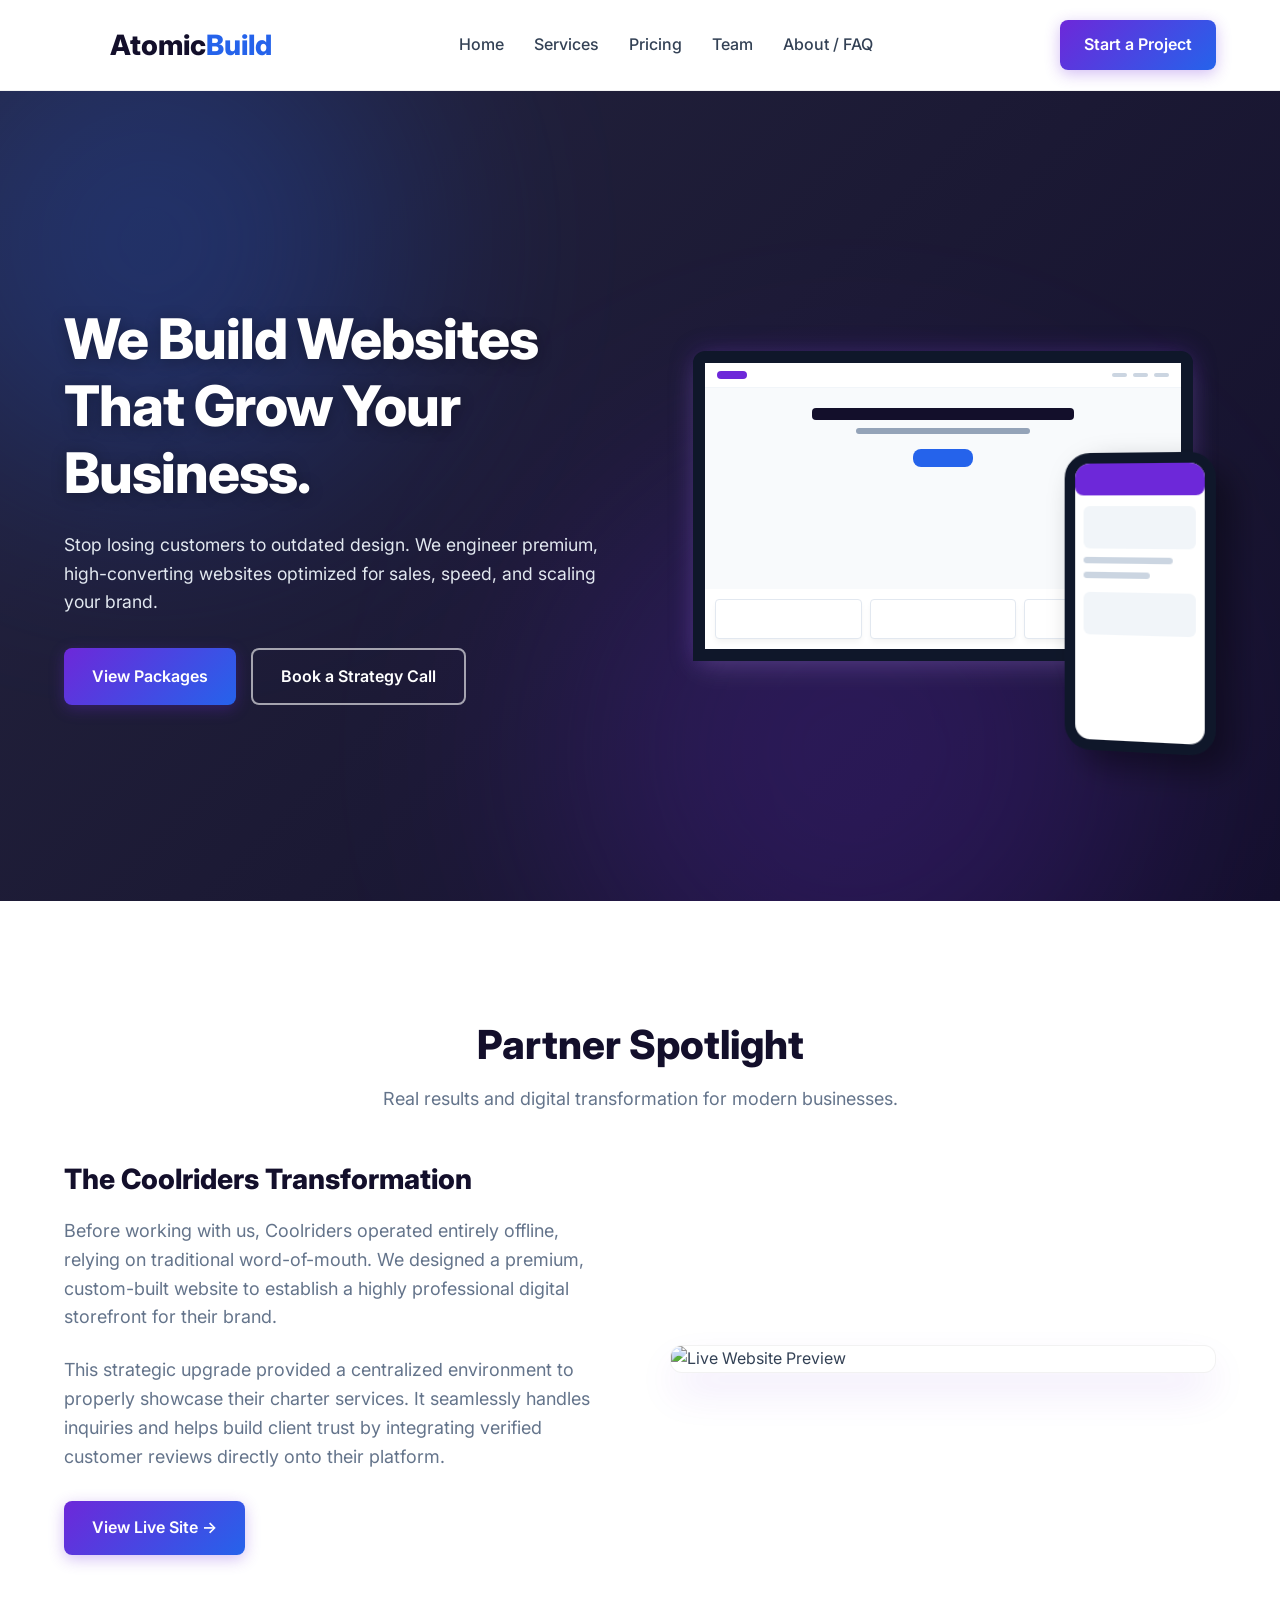
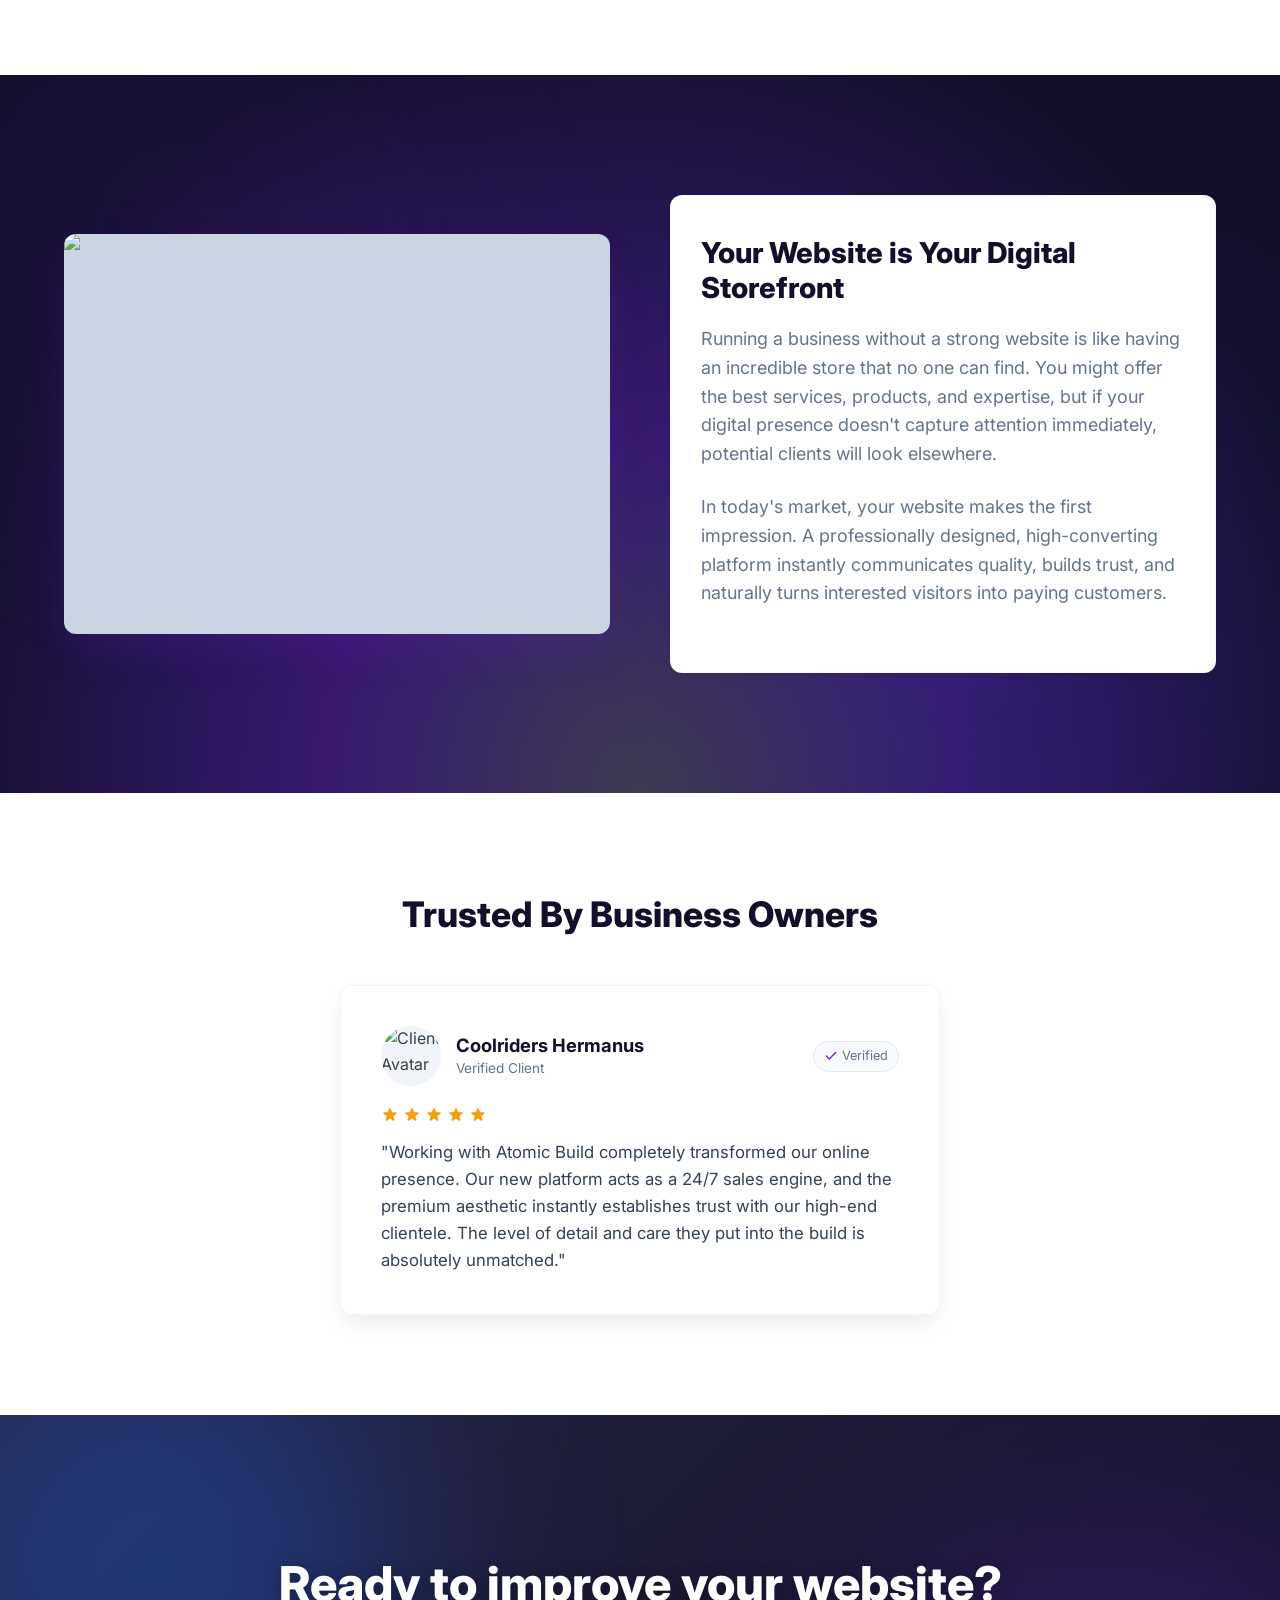
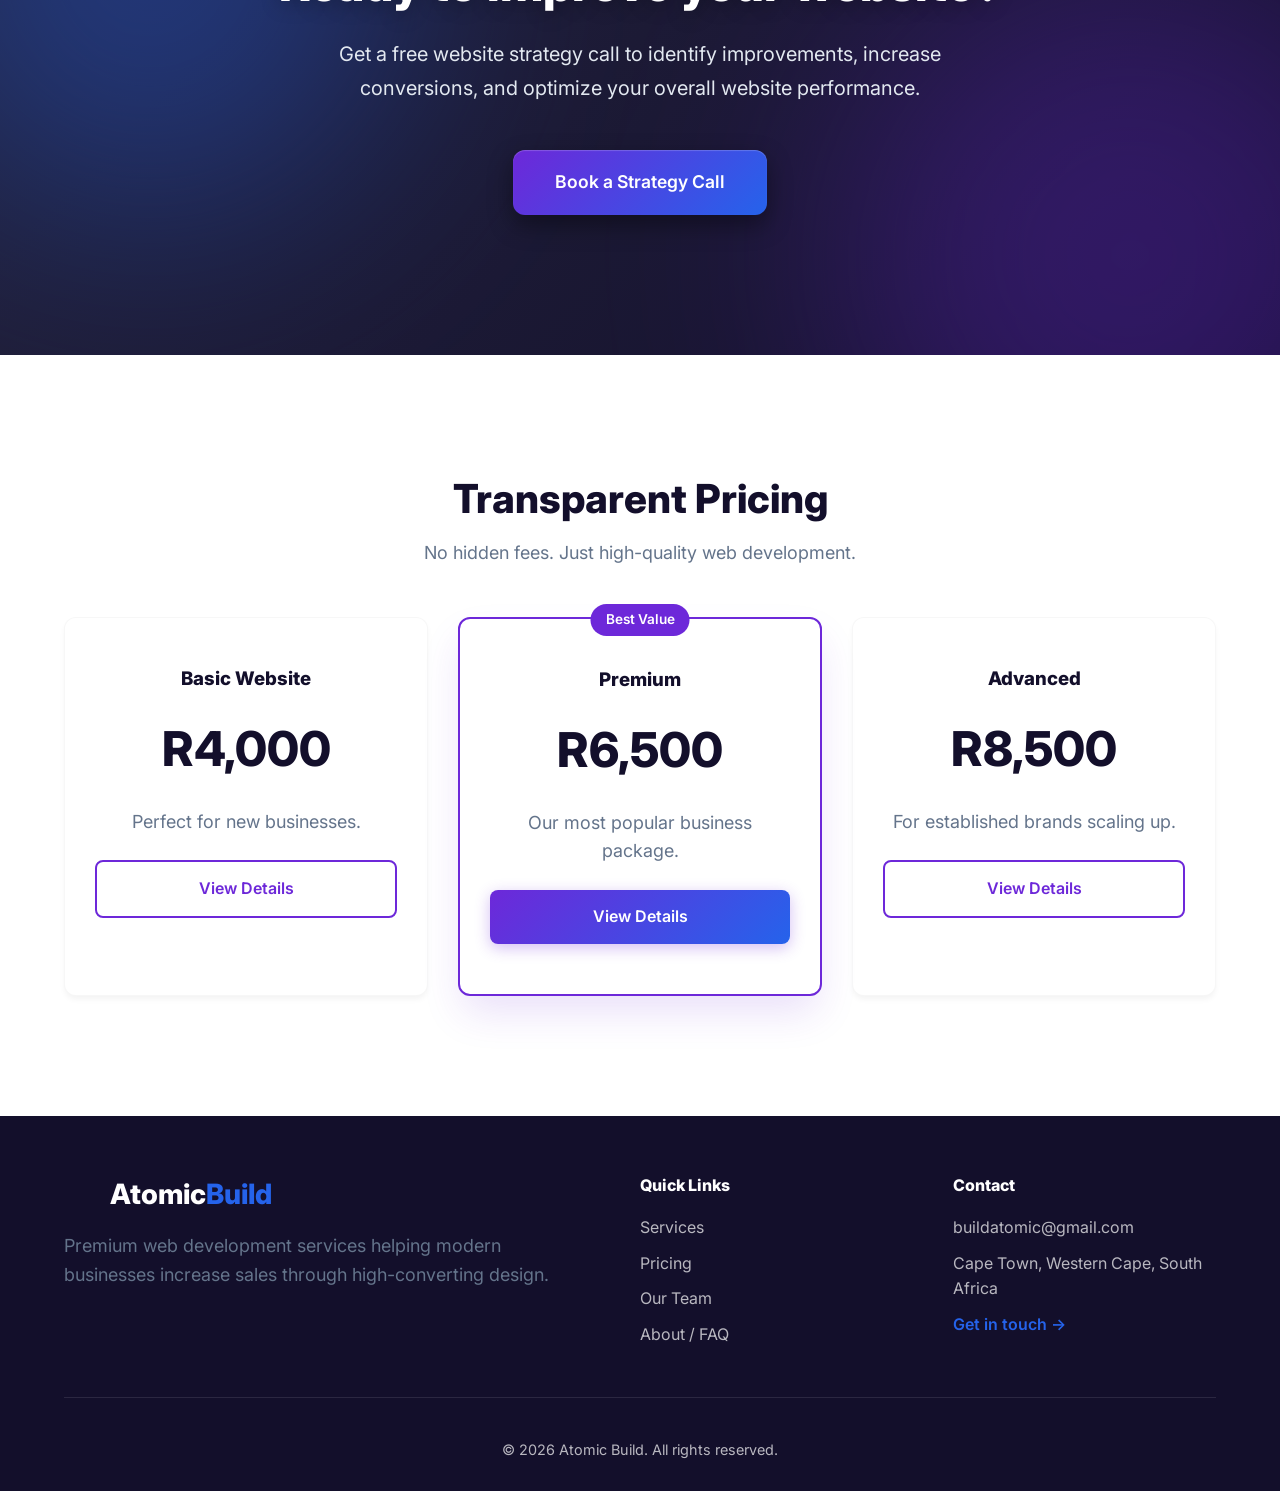
==== index.html @ f1168c77 "Add files via upload" ====
<!DOCTYPE html>
<html lang="en">
<head>
    <meta charset="UTF-8">
    <meta name="viewport" content="width=device-width, initial-scale=1.0">
    <title>Atomic Build | Premium Web Development</title>
    <link rel="stylesheet" href="style.css">
</head>
<body>

    <nav class="navbar">
        <div class="container nav-container">
            <a href="index.html" class="logo">
                <div class="logo-mark"></div>
                <div class="logo-text">Atomic<span>Build</span></div>
            </a>
            <ul class="nav-links">
                <li><a href="index.html">Home</a></li>
                <li><a href="services.html">Services</a></li>
                <li><a href="pricing.html">Pricing</a></li>
                <li><a href="team.html">Team</a></li>
                <li><a href="support.html">About / FAQ</a></li>
            </ul>
            <div class="nav-actions">
                <a href="contact.html" class="btn btn-primary">Start a Project</a>
                <div class="menu-toggle">
                    <span></span>
                    <span></span>
                    <span></span>
                </div>
            </div>
        </div>
    </nav>

    <section class="hero">
        <div class="hero-glow-1"></div>
        <div class="hero-glow-2"></div>
        
        <div class="container hero-grid">
            <div class="hero-content">
                <h1>We Build Websites That Grow Your Business.</h1>
                <p>Stop losing customers to outdated design. We engineer premium, high-converting websites optimized for sales, speed, and scaling your brand.</p>
                <div class="hero-buttons">
                    <a href="pricing.html" class="btn btn-primary btn-shine">View Packages</a>
                    <a href="contact.html" class="btn btn-outline" style="border-color: rgba(255,255,255,0.6); color: #fff;">Book a Strategy Call</a>
                </div>
            </div>
            
            <div class="hero-visual-container">
                <div class="mockup-laptop">
                    <div class="ui-nav">
                        <div class="ui-logo"></div>
                        <div class="ui-links"><span></span><span></span><span></span></div>
                    </div>
                    <div class="ui-hero">
                        <div class="ui-title"></div>
                        <div class="ui-subtitle"></div>
                        <div class="ui-btn"></div>
                    </div>
                    <div class="ui-cards">
                        <div class="ui-card"></div>
                        <div class="ui-card"></div>
                        <div class="ui-card"></div>
                    </div>
                </div>
                <div class="mockup-mobile">
                    <div class="ui-mob-header"></div>
                    <div class="ui-mob-body">
                        <div class="ui-mob-box"></div>
                        <div class="ui-mob-line"></div>
                        <div class="ui-mob-line" style="width: 60%;"></div>
                        <div class="ui-mob-box" style="margin-top: 5px;"></div>
                    </div>
                </div>
            </div>
        </div>
    </section>

    <section class="section partner-spotlight" id="spotlight">
        <div class="container">
            <div class="text-center" style="margin-bottom: 50px;">
                <h2>Partner Spotlight</h2>
                <p>Real results and digital transformation for modern businesses.</p>
            </div>
            
            <div class="spotlight-grid">
                <div class="spotlight-content reveal">
                    <h3>The Coolriders Transformation</h3>
                    <p>Before working with us, Coolriders operated entirely offline, relying on traditional word-of-mouth. We designed a premium, custom-built website to establish a highly professional digital storefront for their brand.</p>
                    <p>This strategic upgrade provided a centralized environment to properly showcase their charter services. It seamlessly handles inquiries and helps build client trust by integrating verified customer reviews directly onto their platform.</p>
                    
                    <div style="margin-top: 30px;">
                        <a href="#" class="btn btn-primary">View Live Site &rarr;</a>
                    </div>
                </div>
                
                <div class="spotlight-visuals reveal">
                    <div class="spotlight-image-container">
                        <img src="images/website-preview.jpg" alt="Live Website Preview">
                    </div>
                </div>
            </div>
        </div>
    </section>

    <section class="section story-section">
        <div class="ambient-motion-bg"></div>
        
        <div class="container story-grid">
            <div class="story-image-container reveal">
                <img src="images/digital-cover-strategy.jpg" alt="Website as a digital cover strategy" style="width: 100%; height: 100%; min-height: 400px; background: #cbd5e1; display: block; object-fit: cover;">
            </div>
            <div class="story-text-card card reveal">
                <h3 style="color: var(--primary); font-size: 1.8rem; margin-bottom: 20px;">Your Website is Your Digital Storefront</h3>
                <p>Running a business without a strong website is like having an incredible store that no one can find. You might offer the best services, products, and expertise, but if your digital presence doesn't capture attention immediately, potential clients will look elsewhere.</p>
                <p>In today's market, your website makes the first impression. A professionally designed, high-converting platform instantly communicates quality, builds trust, and naturally turns interested visitors into paying customers.</p>
            </div>
        </div>
    </section>

    <section class="section trust-section">
        <div class="container">
            <div class="text-center">
                <h2 class="trust-heading">Trusted by Business Owners</h2>
            </div>
            <div class="trust-container reveal">
                <div class="trust-card">
                    <div class="trust-card-header">
                        <img src="images/profile-placeholder.png" alt="Client Avatar" class="trust-avatar">
                        <div class="trust-meta">
                            <div class="trust-name">Coolriders Hermanus</div>
                            <div class="trust-role">Verified Client</div>
                        </div>
                        <div class="trust-indicator">
                            <svg viewBox="0 0 24 24" width="14" height="14" stroke="currentColor" stroke-width="2.5" fill="none" stroke-linecap="round" stroke-linejoin="round"><polyline points="20 6 9 17 4 12"></polyline></svg>
                            <span>Verified</span>
                        </div>
                    </div>
                    <div class="trust-stars">
                        <svg width="18" height="18" fill="#f59e0b" viewBox="0 0 20 20"><path d="M9.049 2.927c.3-.921 1.603-.921 1.902 0l1.07 3.292a1 1 0 00.95.69h3.462c.969 0 1.371 1.24.588 1.81l-2.8 2.034a1 1 0 00-.364 1.118l1.07 3.292c.3.921-.755 1.688-1.54 1.118l-2.8-2.034a1 1 0 00-1.175 0l-2.8 2.034c-.784.57-1.838-.197-1.539-1.118l1.07-3.292a1 1 0 00-.364-1.118L2.98 8.72c-.783-.57-.38-1.81.588-1.81h3.461a1 1 0 00.951-.69l1.07-3.292z"></path></svg>
                        <svg width="18" height="18" fill="#f59e0b" viewBox="0 0 20 20"><path d="M9.049 2.927c.3-.921 1.603-.921 1.902 0l1.07 3.292a1 1 0 00.95.69h3.462c.969 0 1.371 1.24.588 1.81l-2.8 2.034a1 1 0 00-.364 1.118l1.07 3.292c.3.921-.755 1.688-1.54 1.118l-2.8-2.034a1 1 0 00-1.175 0l-2.8 2.034c-.784.57-1.838-.197-1.539-1.118l1.07-3.292a1 1 0 00-.364-1.118L2.98 8.72c-.783-.57-.38-1.81.588-1.81h3.461a1 1 0 00.951-.69l1.07-3.292z"></path></svg>
                        <svg width="18" height="18" fill="#f59e0b" viewBox="0 0 20 20"><path d="M9.049 2.927c.3-.921 1.603-.921 1.902 0l1.07 3.292a1 1 0 00.95.69h3.462c.969 0 1.371 1.24.588 1.81l-2.8 2.034a1 1 0 00-.364 1.118l1.07 3.292c.3.921-.755 1.688-1.54 1.118l-2.8-2.034a1 1 0 00-1.175 0l-2.8 2.034c-.784.57-1.838-.197-1.539-1.118l1.07-3.292a1 1 0 00-.364-1.118L2.98 8.72c-.783-.57-.38-1.81.588-1.81h3.461a1 1 0 00.951-.69l1.07-3.292z"></path></svg>
                        <svg width="18" height="18" fill="#f59e0b" viewBox="0 0 20 20"><path d="M9.049 2.927c.3-.921 1.603-.921 1.902 0l1.07 3.292a1 1 0 00.95.69h3.462c.969 0 1.371 1.24.588 1.81l-2.8 2.034a1 1 0 00-.364 1.118l1.07 3.292c.3.921-.755 1.688-1.54 1.118l-2.8-2.034a1 1 0 00-1.175 0l-2.8 2.034c-.784.57-1.838-.197-1.539-1.118l1.07-3.292a1 1 0 00-.364-1.118L2.98 8.72c-.783-.57-.38-1.81.588-1.81h3.461a1 1 0 00.951-.69l1.07-3.292z"></path></svg>
                        <svg width="18" height="18" fill="#f59e0b" viewBox="0 0 20 20"><path d="M9.049 2.927c.3-.921 1.603-.921 1.902 0l1.07 3.292a1 1 0 00.95.69h3.462c.969 0 1.371 1.24.588 1.81l-2.8 2.034a1 1 0 00-.364 1.118l1.07 3.292c.3.921-.755 1.688-1.54 1.118l-2.8-2.034a1 1 0 00-1.175 0l-2.8 2.034c-.784.57-1.838-.197-1.539-1.118l1.07-3.292a1 1 0 00-.364-1.118L2.98 8.72c-.783-.57-.38-1.81.588-1.81h3.461a1 1 0 00.951-.69l1.07-3.292z"></path></svg>
                    </div>
                    <p class="trust-review">"Working with Atomic Build completely transformed our online presence. Our new platform acts as a 24/7 sales engine, and the premium aesthetic instantly establishes trust with our high-end clientele. The level of detail and care they put into the build is absolutely unmatched."</p>
                </div>
            </div>
        </div>
    </section>

    <section class="section cta-gradient-section">
        <div class="cta-glow-1"></div>
        <div class="cta-glow-2"></div>
        
        <div class="container text-center reveal cta-content-wrapper">
            <h2 class="cta-headline">Ready to improve your website?</h2>
            <p class="cta-description">Get a free website strategy call to identify improvements, increase conversions, and optimize your overall website performance.</p>
            <a href="contact.html" class="btn btn-primary btn-shine cta-btn">Book a Strategy Call</a>
        </div>
    </section>

    <section class="section" style="background: var(--white);">
        <div class="container">
            <div class="text-center">
                <h2>Transparent Pricing</h2>
                <p>No hidden fees. Just high-quality web development.</p>
            </div>
            <div class="grid-3">
                <div class="card pricing-card reveal">
                    <h3>Basic Website</h3>
                    <div class="price">R4,000</div>
                    <p>Perfect for new businesses.</p>
                    <a href="pricing.html" class="btn btn-outline" style="width: 100%;">View Details</a>
                </div>
                <div class="card pricing-card premium reveal">
                    <h3>Premium</h3>
                    <div class="price">R6,500</div>
                    <p>Our most popular business package.</p>
                    <a href="pricing.html" class="btn btn-primary btn-shine" style="width: 100%;">View Details</a>
                </div>
                <div class="card pricing-card reveal">
                    <h3>Advanced</h3>
                    <div class="price">R8,500</div>
                    <p>For established brands scaling up.</p>
                    <a href="pricing.html" class="btn btn-outline" style="width: 100%;">View Details</a>
                </div>
            </div>
        </div>
    </section>

    <footer class="footer">
        <div class="container">
            <div class="footer-grid">
                <div>
                    <a href="index.html" class="footer-logo">
                        <div class="logo-mark"></div>
                        <div class="logo-text">Atomic<span>Build</span></div>
                    </a>
                    <p>Premium web development services helping modern businesses increase sales through high-converting design.</p>
                </div>
                <div>
                    <h4>Quick Links</h4>
                    <ul>
                        <li><a href="services.html">Services</a></li>
                        <li><a href="pricing.html">Pricing</a></li>
                        <li><a href="team.html">Our Team</a></li>
                        <li><a href="support.html">About / FAQ</a></li>
                    </ul>
                </div>
                <div>
                    <h4>Contact</h4>
                    <ul>
                        <li>buildatomic@gmail.com</li>
                        <li>Cape Town, Western Cape, South Africa</li>
                        <li><a href="contact.html" style="color: var(--accent); font-weight: 600;">Get in touch &rarr;</a></li>
                    </ul>
                </div>
            </div>
            <div class="footer-bottom">
                &copy; 2026 Atomic Build. All rights reserved.
            </div>
        </div>
    </footer>

    <script src="script.js"></script>
</body>
</html>
---- style.css ----
/* style.css */
/* --- Global Variables & Reset --- */
@import url('https://fonts.googleapis.com/css2?family=Inter:wght@300;400;500;600;700;800&display=swap');

:root {
    /* Premium Purple, Blue & White Theme */
    --primary: #130f2b; /* Deepened Night Purple for better contrast */
    --secondary: #6d28d9; /* Vibrant Purple */
    --accent: #2563eb; /* Bright Blue */
    --bg-light: #f8fafc;
    --text-main: #334155;
    --text-muted: #64748B;
    --white: #FFFFFF;
    
    --shadow-sm: 0 4px 6px -1px rgba(0, 0, 0, 0.05);
    --shadow-md: 0 10px 25px -5px rgba(0, 0, 0, 0.1);
    --shadow-lg: 0 20px 40px -5px rgba(109, 40, 217, 0.15);
    --shadow-glow: 0 0 20px rgba(37, 99, 235, 0.4);
    
    /* Elegant soft glows */
    --glow-card: 0 10px 30px -5px rgba(255, 255, 255, 0.15), 0 0 25px rgba(109, 40, 217, 0.25);
    --glow-table: 0 0 20px rgba(109, 40, 217, 0.3);
    
    --transition: all 0.3s cubic-bezier(0.25, 0.8, 0.25, 1);
    --radius: 12px;
}

* {
    margin: 0;
    padding: 0;
    box-sizing: border-box;
}

html {
    scroll-behavior: smooth;
}

body {
    font-family: 'Inter', sans-serif;
    color: var(--text-main);
    background-color: var(--bg-light);
    line-height: 1.6;
    overflow-x: hidden;
}

a { text-decoration: none; color: inherit; }
ul { list-style: none; }
img { max-width: 100%; height: auto; display: block; }

/* --- Typography & Elements --- */
h1, h2, h3, h4 { color: var(--primary); font-weight: 800; line-height: 1.2; }
h1 { font-size: 2.2rem; letter-spacing: -1px; margin-bottom: 1rem; }
h2 { font-size: 1.8rem; margin-bottom: 1rem; }
p { font-size: 1rem; color: var(--text-muted); margin-bottom: 1.5rem; }

/* Desktop Typography */
@media (min-width: 768px) {
    h1 { font-size: 3.5rem; margin-bottom: 1.5rem; }
    h2 { font-size: 2.5rem; }
    p { font-size: 1.125rem; }
}

/* --- Buttons & Interactive Elements --- */
.btn {
    display: inline-flex;
    align-items: center;
    justify-content: center;
    gap: 8px;
    padding: 12px 24px;
    border-radius: 8px;
    font-weight: 600;
    cursor: pointer;
    transition: var(--transition);
    border: none;
    font-size: 0.95rem;
    text-align: center;
    position: relative;
    overflow: hidden;
    z-index: 1;
}

@media (min-width: 768px) {
    .btn {
        padding: 14px 28px;
        font-size: 1rem;
    }
}

.btn:active {
    transform: translateY(2px);
    box-shadow: 0 2px 8px rgba(109, 40, 217, 0.2);
}

.btn-primary {
    background: linear-gradient(135deg, var(--secondary), var(--accent));
    color: var(--white);
    box-shadow: 0 4px 15px rgba(109, 40, 217, 0.3);
}

.btn-primary:hover {
    transform: translateY(-3px);
    box-shadow: 0 10px 25px rgba(109, 40, 217, 0.5);
    color: var(--white);
}

.btn-outline {
    background: transparent;
    border: 2px solid var(--secondary);
    color: var(--secondary);
}

.btn-outline:hover {
    background: var(--secondary);
    color: var(--white);
    transform: translateY(-3px);
    box-shadow: 0 8px 20px rgba(109, 40, 217, 0.2);
}

/* Shine Effect Animation */
.btn-shine::after {
    content: '';
    position: absolute;
    top: 0;
    left: -100%;
    width: 50%;
    height: 100%;
    background: linear-gradient(to right, rgba(255,255,255,0) 0%, rgba(255,255,255,0.3) 50%, rgba(255,255,255,0) 100%);
    transform: skewX(-25deg);
    animation: shine 3s infinite cubic-bezier(0.4, 0, 0.2, 1);
    z-index: -1;
}

@keyframes shine {
    0% { left: -100%; }
    15% { left: 200%; }
    100% { left: 200%; }
}

/* --- Layout Containers --- */
.container {
    width: 100%;
    max-width: 1200px;
    margin: 0 auto;
    padding: 0 20px;
}
.section { padding: 80px 0; }
.text-center { text-align: center; }

@media (min-width: 768px) {
    .container { padding: 0 24px; }
    .section { padding: 120px 0; }
}

/* --- Navigation --- */
.navbar {
    background: rgba(255, 255, 255, 0.95);
    backdrop-filter: blur(10px);
    position: sticky;
    top: 0;
    z-index: 100;
    border-bottom: 1px solid rgba(0,0,0,0.05);
    padding: 15px 0;
    transition: var(--transition);
}

@media (min-width: 768px) {
    .navbar { padding: 20px 0; }
}

.nav-container {
    display: flex;
    justify-content: space-between;
    align-items: center;
}

.logo {
    display: flex;
    align-items: center;
    gap: 10px;
    transition: var(--transition);
}

.logo:hover {
    opacity: 0.9;
}

.logo-mark {
    width: 28px;
    height: 28px;
    background: linear-gradient(135deg, var(--secondary), var(--accent));
    border-radius: 6px;
    background-image: url('images/logo-icon.png');
    background-size: cover;
}

.logo-text {
    font-size: 1.25rem;
    font-weight: 800;
    color: var(--primary);
    line-height: 1;
}

.logo-text span { color: var(--accent); }

@media (min-width: 768px) {
    .logo-mark { width: 36px; height: 36px; border-radius: 8px; }
    .logo-text { font-size: 1.75rem; }
}

.nav-links { display: none; }

@media (min-width: 992px) {
    .nav-links {
        display: flex;
        gap: 30px;
        align-items: center;
    }
    .nav-links a { font-weight: 500; transition: var(--transition); position: relative; }
    .nav-links a::after {
        content: '';
        position: absolute;
        bottom: -4px;
        left: 0;
        width: 0;
        height: 2px;
        background: var(--secondary);
        transition: width 0.3s ease;
    }
    .nav-links a:hover { color: var(--secondary); }
    .nav-links a:hover::after { width: 100%; }
}

.nav-links.active {
    display: flex;
    position: absolute;
    top: 100%;
    left: 0;
    width: 100%;
    background: rgba(255, 255, 255, 0.98);
    flex-direction: column;
    padding: 20px 0;
    box-shadow: var(--shadow-sm);
    animation: slideDown 0.3s ease forwards;
}
.nav-links.active li { margin-bottom: 15px; text-align: center; }

@keyframes slideDown {
    from { opacity: 0; transform: translateY(-10px); }
    to { opacity: 1; transform: translateY(0); }
}

.nav-actions {
    display: flex;
    align-items: center;
    gap: 12px;
}

.nav-actions .btn {
    padding: 8px 16px;
    font-size: 0.85rem;
}

@media (min-width: 768px) {
    .nav-actions .btn {
        padding: 12px 24px;
        font-size: 1rem;
    }
}

.menu-toggle {
    display: flex;
    flex-direction: column;
    cursor: pointer;
    gap: 5px;
    z-index: 101;
}

@media (min-width: 992px) {
    .menu-toggle { display: none; }
}

.menu-toggle span {
    width: 25px;
    height: 3px;
    background: var(--primary);
    border-radius: 2px;
    transition: var(--transition);
}

.menu-toggle.active span:nth-child(1) { transform: rotate(45deg) translate(5px, 6px); }
.menu-toggle.active span:nth-child(2) { opacity: 0; }
.menu-toggle.active span:nth-child(3) { transform: rotate(-45deg) translate(5px, -6px); }

/* --- Hero Section with Premium Glow --- */
.hero {
    position: relative; 
    padding: 80px 0 100px;
    background: linear-gradient(-45deg, #0f0c29, #302b63, #130f2b, #24243e);
    background-size: 300% 300%;
    animation: premiumGradient 12s ease infinite;
    min-height: auto; 
    display: flex; 
    align-items: center;
    overflow: hidden;
}

.hero > .container { position: relative; z-index: 2; width: 100%; }

.hero-glow-1, .hero-glow-2 {
    position: absolute;
    border-radius: 50%;
    filter: blur(80px);
    opacity: 0.45;
    z-index: 0;
    pointer-events: none;
    animation: floatOrb 8s infinite alternate ease-in-out;
}

.hero-glow-1 {
    width: 300px; height: 300px;
    background: rgba(37, 99, 235, 0.6);
    top: -50px; left: -50px;
}

.hero-glow-2 {
    width: 400px; height: 400px;
    background: rgba(109, 40, 217, 0.5);
    bottom: -100px; right: 20%;
    animation-delay: -4s;
}

@media (min-width: 768px) {
    .hero-glow-1 { width: 500px; height: 500px; filter: blur(120px); top: -100px; left: -100px; }
    .hero-glow-2 { width: 600px; height: 600px; filter: blur(120px); bottom: -150px; right: 10%; }
}

.hero-grid {
    display: grid;
    grid-template-columns: 1fr;
    gap: 50px;
    align-items: center;
}

@media (min-width: 992px) {
    .hero { min-height: 90vh; padding: 140px 0 120px; }
    .hero-grid { grid-template-columns: 1fr 1fr; gap: 60px; }
}

.hero-content h1 { color: var(--white); text-shadow: 0 2px 15px rgba(0, 0, 0, 0.3); }
.hero-content p { color: #e2e8f0; font-size: 1.1rem; }

.hero-buttons { display: flex; gap: 15px; margin-top: 2rem; flex-wrap: wrap; }

/* --- 3D Device Mockups (Realistic UI) --- */
.hero-visual-section {
    padding: 40px 0;
    overflow: hidden;
}

.hero-visual-container {
    perspective: 1200px;
    position: relative;
    height: 350px;
    display: flex;
    justify-content: center;
    align-items: center;
}

@media (min-width: 768px) {
    .hero-visual-container { height: 500px; }
}

.mockup-laptop {
    width: 320px; height: 200px;
    background: var(--white);
    border: 8px solid #0f172a;
    border-radius: 8px 8px 0 0;
    position: relative;
    box-shadow: var(--glow-card);
    transform-style: preserve-3d;
    transition: transform 0.1s ease-out;
    overflow: hidden;
    display: flex; flex-direction: column;
}

.mockup-laptop::after {
    content: ''; position: absolute;
    bottom: -16px; left: -15px; right: -15px; height: 12px;
    background: #020617; border-radius: 0 0 12px 12px;
}

@media (min-width: 768px) {
    .mockup-laptop { width: 500px; height: 310px; border-width: 12px; border-radius: 12px 12px 0 0; }
    .mockup-laptop::after { bottom: -24px; left: -20px; right: -20px; height: 16px; border-radius: 0 0 16px 16px; }
}

.ui-nav { padding: 8px 12px; border-bottom: 1px solid #f1f5f9; display: flex; justify-content: space-between; align-items: center; }
.ui-nav .ui-logo { width: 30px; height: 8px; background: var(--secondary); border-radius: 4px; }
.ui-nav .ui-links { display: flex; gap: 6px; }
.ui-nav .ui-links span { width: 15px; height: 4px; background: #cbd5e1; border-radius: 2px; }
.ui-hero { padding: 20px; text-align: center; background: #f8fafc; flex-grow: 1; }
.ui-hero .ui-title { width: 60%; height: 12px; background: var(--primary); margin: 0 auto 8px; border-radius: 4px; }
.ui-hero .ui-subtitle { width: 40%; height: 6px; background: #94a3b8; margin: 0 auto 15px; border-radius: 4px; }
.ui-hero .ui-btn { width: 60px; height: 18px; background: var(--accent); margin: 0 auto; border-radius: 8px; }
.ui-cards { display: flex; gap: 8px; padding: 10px; }
.ui-cards .ui-card { flex: 1; height: 40px; background: var(--white); border: 1px solid #e2e8f0; border-radius: 4px; box-shadow: var(--shadow-sm); }

.mockup-mobile {
    width: 100px; height: 200px;
    background: var(--white);
    border: 6px solid #0f172a;
    border-radius: 16px;
    position: absolute;
    bottom: -10px; right: 10%;
    box-shadow: 15px 15px 30px rgba(0,0,0,0.4);
    transform: translateZ(50px) rotateY(-15deg);
    transition: transform 0.1s ease-out;
    overflow: hidden;
}

@media (min-width: 768px) {
    .mockup-mobile { width: 140px; height: 280px; border-width: 10px; border-radius: 24px; bottom: 20px; right: 20px; transform: translateZ(80px) rotateY(-15deg); }
}

.ui-mob-header { height: 30px; background: var(--secondary); border-radius: 0 0 8px 8px; margin-bottom: 10px; }
.ui-mob-body { padding: 0 8px; display: flex; flex-direction: column; gap: 8px; }
.ui-mob-box { width: 100%; height: 40px; background: #f1f5f9; border-radius: 6px; }
.ui-mob-line { width: 80%; height: 6px; background: #cbd5e1; border-radius: 3px; }

/* --- Partner Spotlight Section --- */
.partner-spotlight {
    background: var(--white);
}

.spotlight-grid {
    display: grid;
    grid-template-columns: 1fr;
    gap: 40px;
    align-items: center;
}

@media (min-width: 992px) {
    .spotlight-grid {
        grid-template-columns: 1fr 1fr;
        gap: 60px;
    }
}

.spotlight-content h3 {
    font-size: 1.75rem;
    margin-bottom: 20px;
}

.spotlight-visuals {
    display: flex;
    flex-direction: column;
    gap: 30px;
    width: 100%;
}

.spotlight-image-container {
    background: var(--white);
    border-radius: var(--radius);
    box-shadow: var(--shadow-lg);
    border: 1px solid rgba(0,0,0,0.05);
    overflow: hidden;
    transition: var(--transition);
    position: relative;
}

.spotlight-image-container:hover {
    box-shadow: var(--glow-card);
    transform: translateY(-5px);
}

.spotlight-image-container img {
    width: 100%;
    height: auto;
    display: block;
}

/* --- DIGITAL STOREFRONT ENHANCEMENTS --- */
.story-section {
    position: relative;
    overflow: hidden;
    background-color: var(--primary);
    background-image: radial-gradient(ellipse at bottom center, rgba(255, 255, 255, 0.18) 0%, rgba(109, 40, 217, 0.4) 35%, var(--primary) 80%);
}

.ambient-motion-bg {
    position: absolute;
    top: 0; left: 0; right: 0; bottom: 0;
    z-index: 0;
    pointer-events: none;
    overflow: hidden;
}

.ambient-motion-bg::before,
.ambient-motion-bg::after {
    content: '';
    position: absolute;
    border-radius: 50%;
    filter: blur(80px);
    opacity: 0.35;
    animation: floatAmbient 6s infinite alternate ease-in-out;
}

.ambient-motion-bg::before {
    width: 300px; height: 300px;
    background: rgba(109, 40, 217, 0.25);
    top: -50px; left: -50px;
}

.ambient-motion-bg::after {
    width: 400px; height: 400px;
    background: rgba(37, 99, 235, 0.15);
    bottom: -100px; right: -50px;
    animation-delay: -3s;
    animation-duration: 8s;
}

@keyframes floatAmbient {
    0% { transform: translate(0, 0) scale(1); }
    100% { transform: translate(40px, 40px) scale(1.1); }
}

@media (min-width: 768px) {
    .ambient-motion-bg::before { width: 500px; height: 500px; filter: blur(100px); }
    .ambient-motion-bg::after { width: 600px; height: 600px; filter: blur(100px); }
}

.story-grid {
    position: relative;
    z-index: 1;
    display: grid;
    grid-template-columns: 1fr;
    gap: 40px;
    align-items: center;
}

@media (min-width: 992px) {
    .story-grid {
        grid-template-columns: 1fr 1fr;
        gap: 60px;
    }
}

.story-image-container {
    position: relative;
    border-radius: var(--radius);
    overflow: hidden;
    box-shadow: var(--shadow-lg);
    font-size: 0;
    transition: var(--transition);
}

.story-image-container:hover {
    box-shadow: var(--glow-card);
}

.story-text-card {
    padding: 40px;
}

@media (min-width: 768px) {
    .story-text-card { padding: 50px; }
}

/* --- TRUSTED BY BUSINESS OWNERS SECTION --- */
.trust-section {
    background: var(--white);
    padding: 80px 0;
}

.trust-heading {
    font-size: 1.8rem;
    margin-bottom: 40px;
    color: var(--primary);
    text-transform: capitalize;
}

.trust-container {
    max-width: 600px;
    margin: 0 auto;
}

@keyframes premiumGlowShake {
    0%, 100% {
        box-shadow: 0 5px 25px rgba(109, 40, 217, 0.25), 0 0 15px rgba(37, 99, 235, 0.15), var(--shadow-md);
        border-color: rgba(109, 40, 217, 0.15);
        transform: translateX(0);
    }
    45% {
        box-shadow: 0 15px 40px rgba(109, 40, 217, 0.4), 0 0 35px rgba(37, 99, 235, 0.3), var(--shadow-lg);
        border-color: rgba(109, 40, 217, 0.4);
        transform: translateX(0);
    }
    85% { transform: translateX(0); }
    87% { transform: translateX(3px) rotate(0.5deg); }
    89% { transform: translateX(-3px) rotate(-0.5deg); }
    91% { transform: translateX(2px) rotate(0.5deg); }
    93% { transform: translateX(0) rotate(0); }
}

.trust-card {
    background: var(--white);
    border-radius: var(--radius);
    padding: 30px;
    box-shadow: var(--shadow-md);
    border: 1px solid rgba(0,0,0,0.04);
    transition: var(--transition);
    position: relative;
    overflow: hidden;
    animation: premiumGlowShake 3s infinite ease-in-out;
}

.trust-card::before {
    content: '';
    position: absolute;
    top: 0; left: 0; 
    width: 4px; height: 100%;
    background: linear-gradient(to bottom, var(--secondary), var(--accent));
    opacity: 0;
    transition: var(--transition);
}

.trust-card:hover {
    transform: translateY(-5px);
    box-shadow: var(--glow-card);
    border-color: rgba(109, 40, 217, 0.15);
    animation: none; 
}

.trust-card:hover::before {
    opacity: 1;
}

.trust-card-header {
    display: flex;
    align-items: center;
    gap: 15px;
    margin-bottom: 20px;
}

.trust-avatar {
    width: 50px;
    height: 50px;
    border-radius: 50%;
    object-fit: cover;
    background: #f1f5f9;
}

.trust-meta {
    flex-grow: 1;
}

.trust-name {
    font-weight: 700;
    color: var(--primary);
    font-size: 1.05rem;
    line-height: 1.2;
}

.trust-role {
    font-size: 0.85rem;
    color: var(--text-muted);
    margin-top: 2px;
}

.trust-indicator {
    display: flex;
    align-items: center;
    gap: 4px;
    font-size: 0.8rem;
    color: var(--text-muted);
    background: var(--bg-light);
    padding: 4px 10px;
    border-radius: 20px;
    border: 1px solid #e2e8f0;
    margin-left: auto; 
}

.trust-indicator svg {
    color: var(--secondary);
}

.trust-stars {
    display: flex;
    gap: 4px;
    margin-bottom: 15px;
}

.trust-review {
    font-size: 1rem;
    color: var(--text-main);
    line-height: 1.6;
    margin-bottom: 0;
}

@media (min-width: 768px) {
    .trust-section { padding: 100px 0; }
    .trust-heading { font-size: 2.2rem; margin-bottom: 50px; }
    .trust-card { padding: 40px; }
    .trust-avatar { width: 60px; height: 60px; }
    .trust-name { font-size: 1.15rem; }
    .trust-review { font-size: 1.05rem; }
}

/* --- PREMIUM ANIMATED GRADIENT CTA SECTION --- */
.cta-gradient-section {
    position: relative;
    padding: 100px 0;
    background: linear-gradient(-45deg, #0f0c29, #302b63, #130f2b, #24243e);
    background-size: 300% 300%;
    animation: premiumGradient 12s ease infinite;
    overflow: hidden;
    color: var(--white);
}

@keyframes premiumGradient {
    0% { background-position: 0% 50%; }
    50% { background-position: 100% 50%; }
    100% { background-position: 0% 50%; }
}

.cta-glow-1, .cta-glow-2 {
    position: absolute;
    border-radius: 50%;
    filter: blur(80px);
    opacity: 0.45;
    z-index: 0;
    pointer-events: none;
    animation: floatOrb 8s infinite alternate ease-in-out;
}

.cta-glow-1 {
    width: 300px; height: 300px;
    background: rgba(37, 99, 235, 0.8);
    top: -80px; left: -80px;
}

.cta-glow-2 {
    width: 400px; height: 400px;
    background: rgba(109, 40, 217, 0.7);
    bottom: -150px; right: -100px;
    animation-delay: -4s;
}

@keyframes floatOrb {
    0% { transform: translate(0, 0) scale(1); }
    100% { transform: translate(50px, 50px) scale(1.1); }
}

.cta-content-wrapper {
    position: relative;
    z-index: 1;
    max-width: 800px;
    margin: 0 auto;
}

.cta-headline {
    color: var(--white);
    font-size: 2.2rem;
    margin-bottom: 20px;
    text-shadow: 0 4px 20px rgba(0,0,0,0.3);
}

.cta-description {
    color: #e2e8f0;
    font-size: 1.1rem;
    margin-bottom: 40px;
    max-width: 650px;
    margin-left: auto;
    margin-right: auto;
    line-height: 1.7;
}

.cta-btn {
    font-size: 1.05rem;
    padding: 16px 36px;
    border-radius: 12px;
    box-shadow: 0 10px 25px rgba(0, 0, 0, 0.4), inset 0 1px 1px rgba(255,255,255,0.2);
}

.cta-btn:hover {
    box-shadow: 0 15px 35px rgba(0, 0, 0, 0.5), inset 0 1px 1px rgba(255,255,255,0.3);
}

@media (min-width: 768px) {
    .cta-gradient-section { padding: 140px 0; }
    .cta-headline { font-size: 3rem; margin-bottom: 25px; }
    .cta-description { font-size: 1.25rem; margin-bottom: 45px; }
    .cta-glow-1 { width: 500px; height: 500px; filter: blur(120px); top: -100px; left: -100px; }
    .cta-glow-2 { width: 600px; height: 600px; filter: blur(120px); bottom: -200px; right: -150px; }
    .cta-btn { font-size: 1.1rem; padding: 18px 42px; }
}

.cta-box {
    background: linear-gradient(135deg, var(--white), #f1f5f9);
    padding: 60px 40px;
    border-radius: var(--radius);
    box-shadow: var(--shadow-lg);
    border: 1px solid rgba(109, 40, 217, 0.1);
    position: relative;
    overflow: hidden;
    transition: var(--transition);
}
.cta-box::before { content: ''; position: absolute; top: -50%; left: -50%; width: 200%; height: 200%; background: radial-gradient(circle, rgba(109,40,217,0.05) 0%, transparent 60%); z-index: 0; }
.cta-box:hover { box-shadow: var(--glow-card); }
.cta-box > * { position: relative; z-index: 1; }
.cta-box h2 { font-size: 2.2rem; margin-bottom: 15px; }
.cta-box p { max-width: 600px; margin: 0 auto 30px; font-size: 1.1rem; color: var(--text-main); }


/* --- Grid & Cards --- */
.grid-2 {
    display: grid;
    grid-template-columns: 1fr;
    gap: 30px;
}

@media (min-width: 768px) {
    .grid-2 { 
        grid-template-columns: repeat(2, 1fr); 
        max-width: 800px; 
        margin-left: auto; 
        margin-right: auto; 
    }
}

.grid-3 {
    display: grid;
    grid-template-columns: 1fr;
    gap: 30px;
    margin-top: 40px;
}

@media (min-width: 768px) {
    .grid-3 { grid-template-columns: repeat(auto-fit, minmax(300px, 1fr)); margin-top: 50px; }
}

.card {
    background: var(--white);
    padding: 30px 20px;
    border-radius: var(--radius);
    box-shadow: var(--shadow-sm);
    transition: var(--transition);
    border: 1px solid rgba(0,0,0,0.03);
    position: relative;
}

@media (min-width: 768px) {
    .card { padding: 40px 30px; }
}

.card:hover {
    transform: translateY(-8px);
    box-shadow: var(--glow-card);
    border-color: rgba(109, 40, 217, 0.2);
}

/* Service Box Icons updated to pop elegantly */
.card-icon {
    width: 55px; height: 55px;
    background: linear-gradient(135deg, rgba(109, 40, 217, 0.15), rgba(37, 99, 235, 0.08));
    color: var(--secondary);
    border-radius: 14px;
    display: flex; align-items: center; justify-content: center;
    font-size: 1.5rem;
    margin-bottom: 20px;
    transition: var(--transition);
    box-shadow: inset 0 0 0 1px rgba(109, 40, 217, 0.08), 0 4px 10px rgba(109, 40, 217, 0.05);
}

.card:hover .card-icon {
    background: var(--secondary);
    color: var(--white);
    transform: scale(1.1);
    box-shadow: 0 8px 20px rgba(109, 40, 217, 0.4);
}

@media (min-width: 768px) {
    .card-icon { width: 65px; height: 65px; }
}

/* Service Image Box - Enhanced Glow */
.service-image-box {
    border-radius: var(--radius);
    overflow: hidden;
    margin-bottom: 40px;
    box-shadow: 0 0 40px rgba(109, 40, 217, 0.4), var(--shadow-md);
    transition: var(--transition);
    position: relative;
}

.service-image-box:hover {
    box-shadow: 0 0 50px rgba(109, 40, 217, 0.55), var(--shadow-lg);
}

/* Pulse Glow for Team Cards */
@keyframes purplePulse {
    0% { box-shadow: 0 0 15px rgba(109, 40, 217, 0.2); border-color: rgba(109, 40, 217, 0.1); }
    50% { box-shadow: 0 0 35px rgba(109, 40, 217, 0.6); border-color: rgba(109, 40, 217, 0.3); }
    100% { box-shadow: 0 0 15px rgba(109, 40, 217, 0.2); border-color: rgba(109, 40, 217, 0.1); }
}

.team-card {
    animation: purplePulse 4s infinite alternate ease-in-out;
    border: 1px solid rgba(109, 40, 217, 0.1);
}

.team-card:hover {
    animation: none; /* Stops pulse on hover so standard card hover applies */
}


/* --- About / FAQ Specific Elements --- */
.about-logo-wrapper { 
    display: flex; 
    justify-content: center; 
    margin: 40px 0; 
}
.about-logo-container {
    width: 150px; 
    height: 150px;
    border-radius: 24px;
    background: var(--white);
    box-shadow: var(--glow-card);
    display: flex; 
    align-items: center; 
    justify-content: center;
    padding: 20px;
    border: 1px solid rgba(109, 40, 217, 0.15);
    overflow: hidden;
}
.about-logo-container img { 
    max-width: 100%; 
    height: auto; 
    display: block; 
}

.faq-section-wrapper {
    background: linear-gradient(to bottom, #f8fafc, #ffffff);
    padding: 60px 20px;
    border-radius: 24px;
    border: 1px solid rgba(0,0,0,0.03);
    box-shadow: var(--shadow-sm);
    margin-top: 40px;
}

@media (min-width: 768px) {
    .faq-section-wrapper { padding: 60px 40px; }
}


/* --- Pricing Specifics & Glowing Table --- */
.pricing-card {
    text-align: center;
    padding: 40px 20px;
    overflow: visible; 
    transition: transform 0.4s cubic-bezier(0.25, 0.8, 0.25, 1), box-shadow 0.4s ease, border-color 0.4s ease;
}

@media (min-width: 768px) {
    .pricing-card { padding: 50px 30px; }
}

.pricing-card:hover {
    transform: translateY(-12px) scale(1.02);
    box-shadow: var(--glow-card);
    border-color: rgba(109, 40, 217, 0.4);
}

.pricing-card.premium {
    border: 2px solid var(--secondary);
    box-shadow: var(--shadow-lg);
    position: relative;
    z-index: 2;
}

@media (min-width: 992px) {
    .pricing-card.premium { transform: scale(1.05); }
    .pricing-card.premium:hover { transform: scale(1.08) translateY(-8px); box-shadow: var(--glow-card); }
}

.pricing-card.premium::before {
    content: 'Best Value';
    position: absolute;
    top: -15px; left: 50%;
    transform: translateX(-50%);
    background: var(--secondary);
    color: var(--white);
    padding: 5px 15px;
    border-radius: 20px;
    font-size: 0.85rem;
    font-weight: 600;
}
.price { font-size: 2.5rem; font-weight: 800; color: var(--primary); margin: 15px 0; }
.price span { font-size: 1rem; color: var(--text-muted); font-weight: 400; }

@media (min-width: 768px) {
    .price { font-size: 3rem; margin: 20px 0; }
}

.feature-list { text-align: left; margin: 20px 0 30px; }
.feature-list li {
    padding: 10px 0; border-bottom: 1px solid #f1f5f9;
    display: flex; align-items: center; gap: 10px;
    font-size: 0.95rem;
}
.feature-list li::before { content: '✓'; color: var(--accent); font-weight: bold; }

/* Pricing Table Glow & Animation */
.comparison-wrapper { margin-top: 80px; }
.table-responsive { 
    overflow-x: auto; 
    -webkit-overflow-scrolling: touch; 
    border-radius: var(--radius); 
    background: var(--white); 
    border: 2px solid rgba(109, 40, 217, 0.3);
    box-shadow: 0 0 15px rgba(109, 40, 217, 0.1);
    animation: tablePulseGlow 4s infinite alternate ease-in-out;
}

@keyframes tablePulseGlow {
    0% {
        box-shadow: 0 0 10px rgba(109, 40, 217, 0.15);
        border-color: rgba(109, 40, 217, 0.3);
    }
    100% {
        box-shadow: 0 0 30px rgba(109, 40, 217, 0.4);
        border-color: rgba(109, 40, 217, 0.7);
    }
}

.compare-table { 
    width: 100%; 
    border-collapse: collapse; 
    min-width: 800px; 
}

.compare-table th, .compare-table td { 
    padding: 18px 20px; 
    text-align: left; 
    border: 2px solid #e2e8f0; 
}

.compare-table th { 
    background: #f8fafc; 
    color: var(--primary); 
    font-weight: 700; 
    font-size: 1.1rem; 
    border-top: none;
}
.compare-table th:first-child, .compare-table td:first-child { border-left: none; }
.compare-table th:last-child, .compare-table td:last-child { border-right: none; }
.compare-table tr:last-child td { border-bottom: none; }

.compare-table th.highlight { 
    background: rgba(109, 40, 217, 0.08); 
    color: var(--secondary); 
}
.compare-table td { 
    color: var(--text-main); 
    font-size: 0.95rem; 
}
.compare-table tbody tr:hover { background: #f8fafc; }
.compare-table td:nth-child(n+2), .compare-table th:nth-child(n+2) { text-align: center; } 

/* Maintenance Card */
.maintenance-card {
    background: linear-gradient(135deg, var(--primary), #2a1b54);
    color: var(--white);
    padding: 30px;
    border-radius: var(--radius);
    display: flex;
    flex-direction: column;
    gap: 20px;
    align-items: center;
    text-align: center;
    margin-top: 50px;
    box-shadow: var(--shadow-lg);
    border: 1px solid rgba(255,255,255,0.1);
    transition: var(--transition);
}

.maintenance-card:hover {
    transform: translateY(-5px);
    box-shadow: var(--glow-card);
}

.maintenance-card h3 { color: var(--white); }
.maintenance-card p { color: #cbd5e1; margin-bottom: 0; }
.maintenance-card .price { color: var(--white); margin: 0; }

@media (min-width: 768px) {
    .maintenance-card {
        flex-direction: row;
        justify-content: space-between;
        text-align: left;
        padding: 40px 50px;
    }
    .maintenance-card > div:first-child { flex: 1; padding-right: 40px; }
    .maintenance-card .price-wrap { display: flex; flex-direction: column; align-items: flex-end; }
}

/* --- FAQ Accordion --- */
.faq-container { max-width: 800px; margin: 0 auto; }
.faq-item {
    background: var(--white);
    border: 1px solid #e2e8f0;
    border-radius: 8px;
    margin-bottom: 15px;
    box-shadow: var(--shadow-sm);
    overflow: hidden;
    transition: var(--transition);
}
.faq-item:hover {
    border-color: rgba(109, 40, 217, 0.2);
    box-shadow: var(--shadow-md);
}
.faq-question {
    padding: 20px;
    cursor: pointer;
    display: flex;
    justify-content: space-between;
    align-items: center;
    font-weight: 600;
    color: var(--primary);
    font-size: 1.05rem;
    user-select: none;
}
.faq-question svg {
    width: 20px;
    height: 20px;
    transition: transform 0.3s ease;
    color: var(--secondary);
}
.faq-answer {
    padding: 0 20px;
    max-height: 0;
    overflow: hidden;
    transition: max-height 0.3s ease, padding 0.3s ease;
    color: var(--text-muted);
    line-height: 1.6;
}
.faq-item.active .faq-answer {
    padding: 0 20px 20px;
    max-height: 500px;
}
.faq-item.active .faq-question svg {
    transform: rotate(180deg);
}


/* --- Contact & Forms --- */
.contact-grid { display: grid; grid-template-columns: 1fr; gap: 40px; }

@media (min-width: 992px) {
    .contact-grid { grid-template-columns: 1fr 1fr; gap: 60px; }
}

.form-wrapper {
    box-shadow: var(--shadow-md);
    border: 1px solid rgba(109, 40, 217, 0.1);
    transition: var(--transition);
}

.form-wrapper:hover {
    box-shadow: var(--glow-card);
    border-color: rgba(109, 40, 217, 0.25);
}

.form-group { margin-bottom: 20px; text-align: left; }
.form-group label { display: block; font-weight: 600; margin-bottom: 8px; color: var(--primary); font-size: 0.95rem; }
.form-group input, .form-group textarea, .form-group select {
    width: 100%; padding: 14px 15px;
    border: 1px solid #cbd5e1; border-radius: 8px;
    font-family: inherit; font-size: 1rem;
    transition: var(--transition);
    background: #f8fafc;
}
.form-group input:focus, .form-group textarea:focus, .form-group select:focus {
    outline: none; 
    border-color: var(--secondary); 
    background: var(--white); 
    box-shadow: 0 0 0 4px rgba(109, 40, 217, 0.15);
}

/* --- Footer --- */
.footer {
    background: var(--primary);
    color: rgba(255,255,255,0.7);
    padding: 60px 0 30px;
}
.footer-grid {
    display: grid; grid-template-columns: 1fr; gap: 40px;
    margin-bottom: 40px; border-bottom: 1px solid rgba(255,255,255,0.1); padding-bottom: 40px;
}

@media (min-width: 768px) {
    .footer-grid { grid-template-columns: 2fr 1fr 1fr; gap: 50px; }
}

.footer-logo { display: flex; align-items: center; gap: 10px; margin-bottom: 20px; transition: var(--transition); }
.footer-logo:hover { opacity: 0.8; }
.footer-logo .logo-text { color: var(--white); }
.footer h4 { color: var(--white); margin-bottom: 20px; }
.footer ul li { margin-bottom: 10px; transition: var(--transition); }
.footer ul li a { position: relative; transition: var(--transition); }
.footer ul li a:hover { color: var(--white); transform: translateX(5px); display: inline-block; }
.footer-bottom { text-align: center; font-size: 0.9rem; }

/* --- Motion Utilities --- */
.reveal {
    opacity: 0;
    transform: translateY(30px);
    transition: all 0.8s cubic-bezier(0.25, 0.8, 0.25, 1);
}
.reveal.active {
    opacity: 1;
    transform: translateY(0);
}
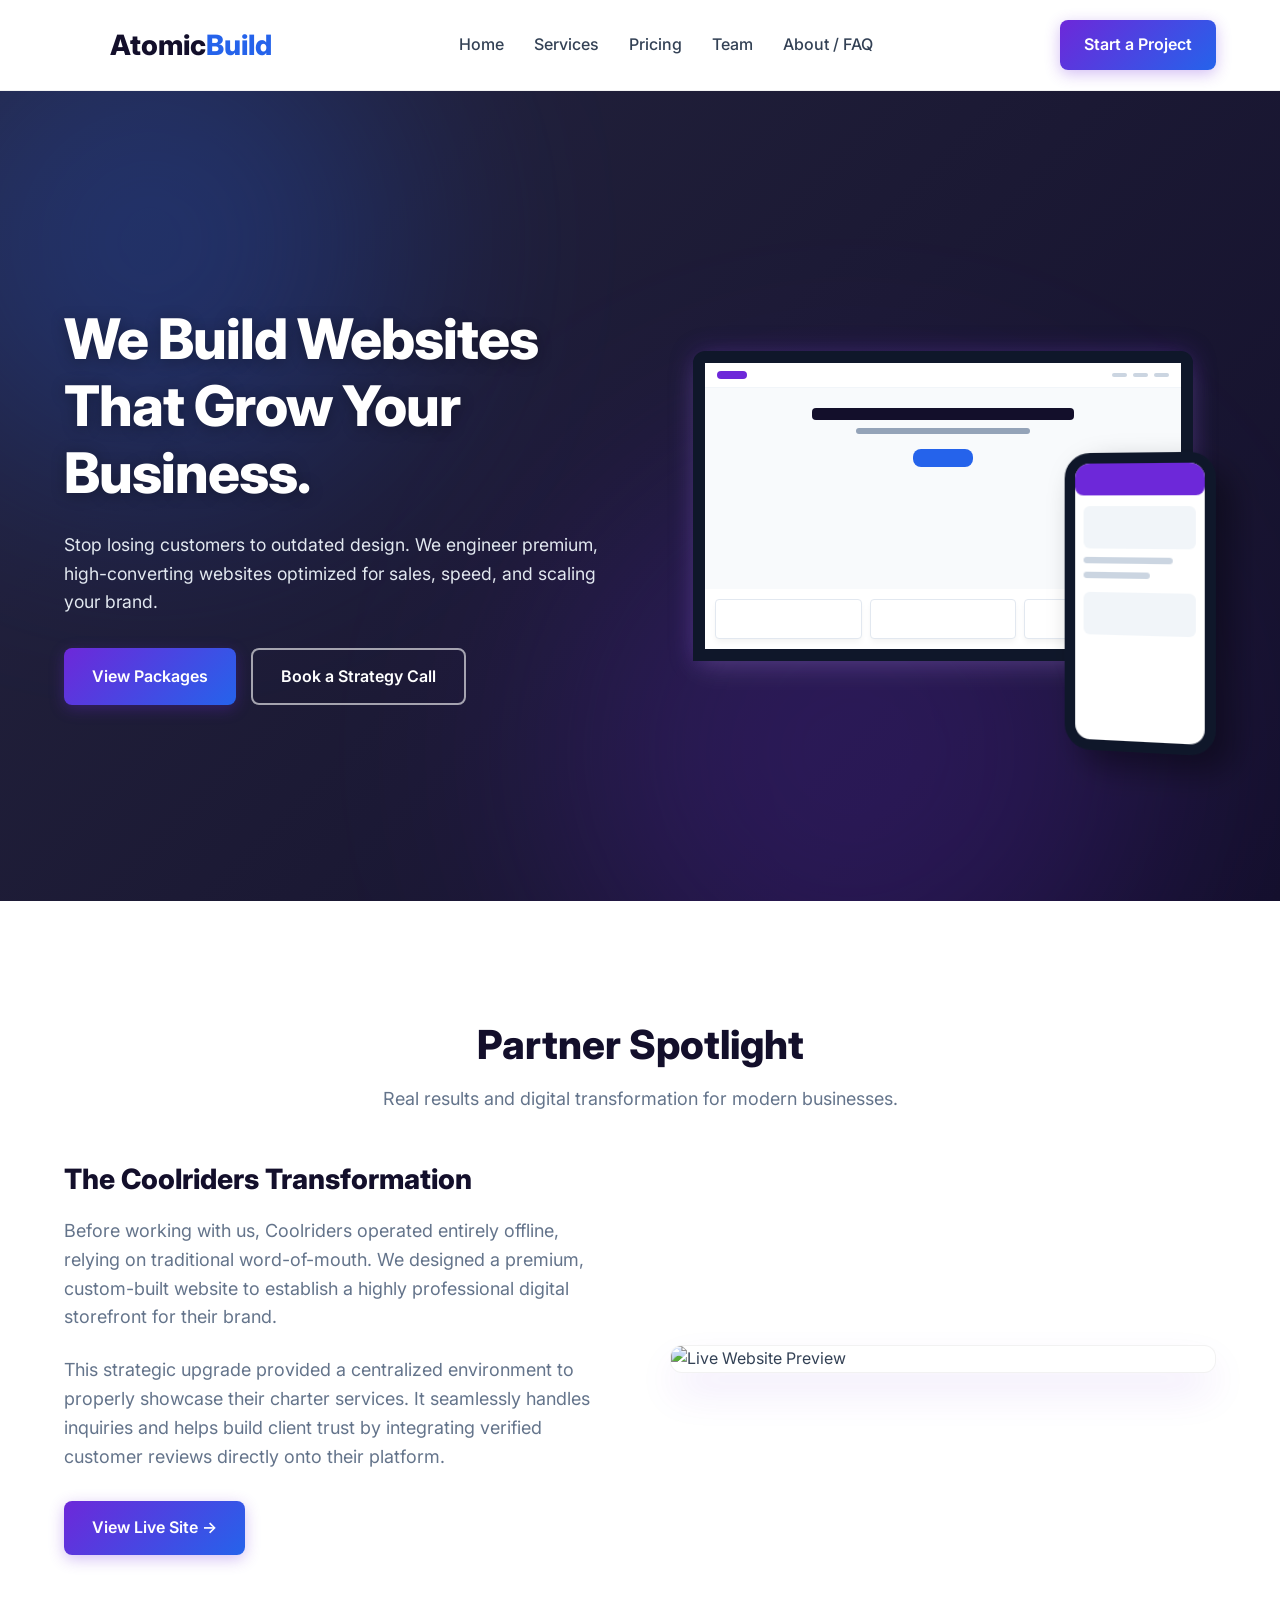
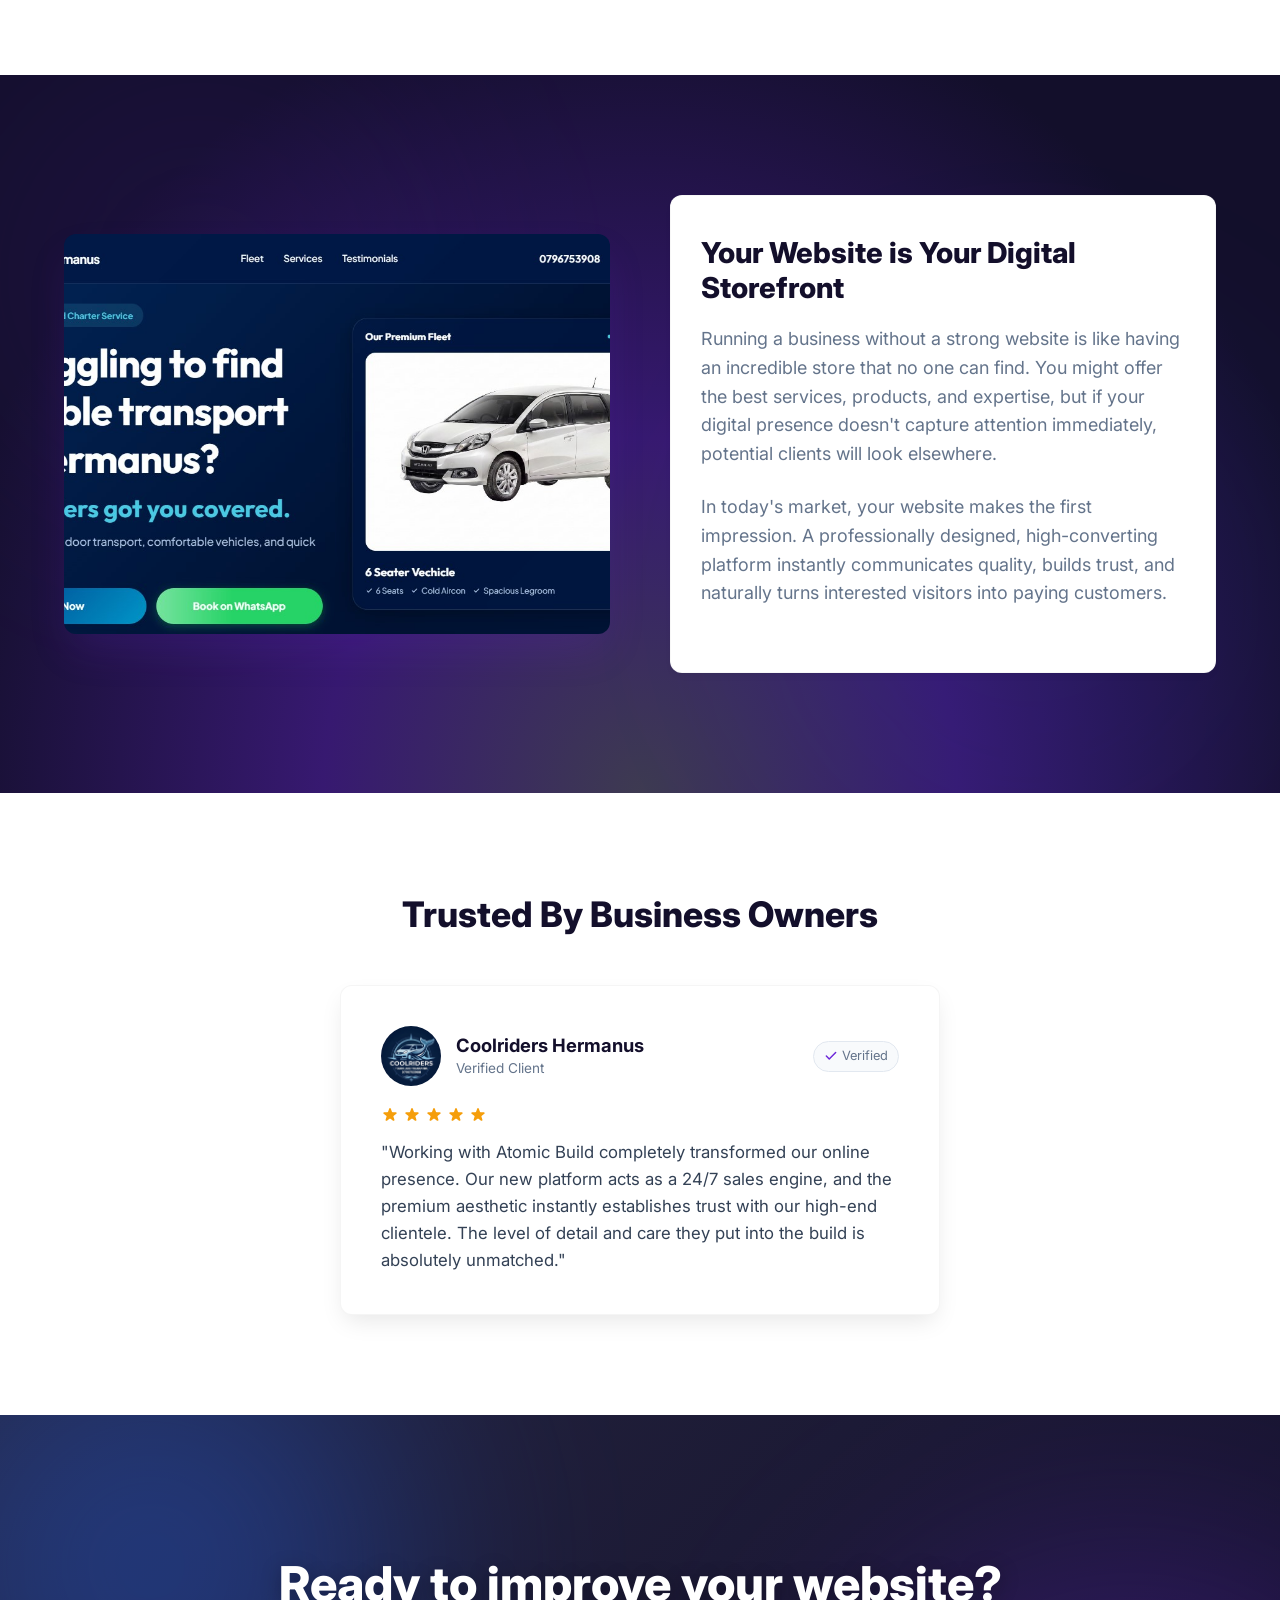
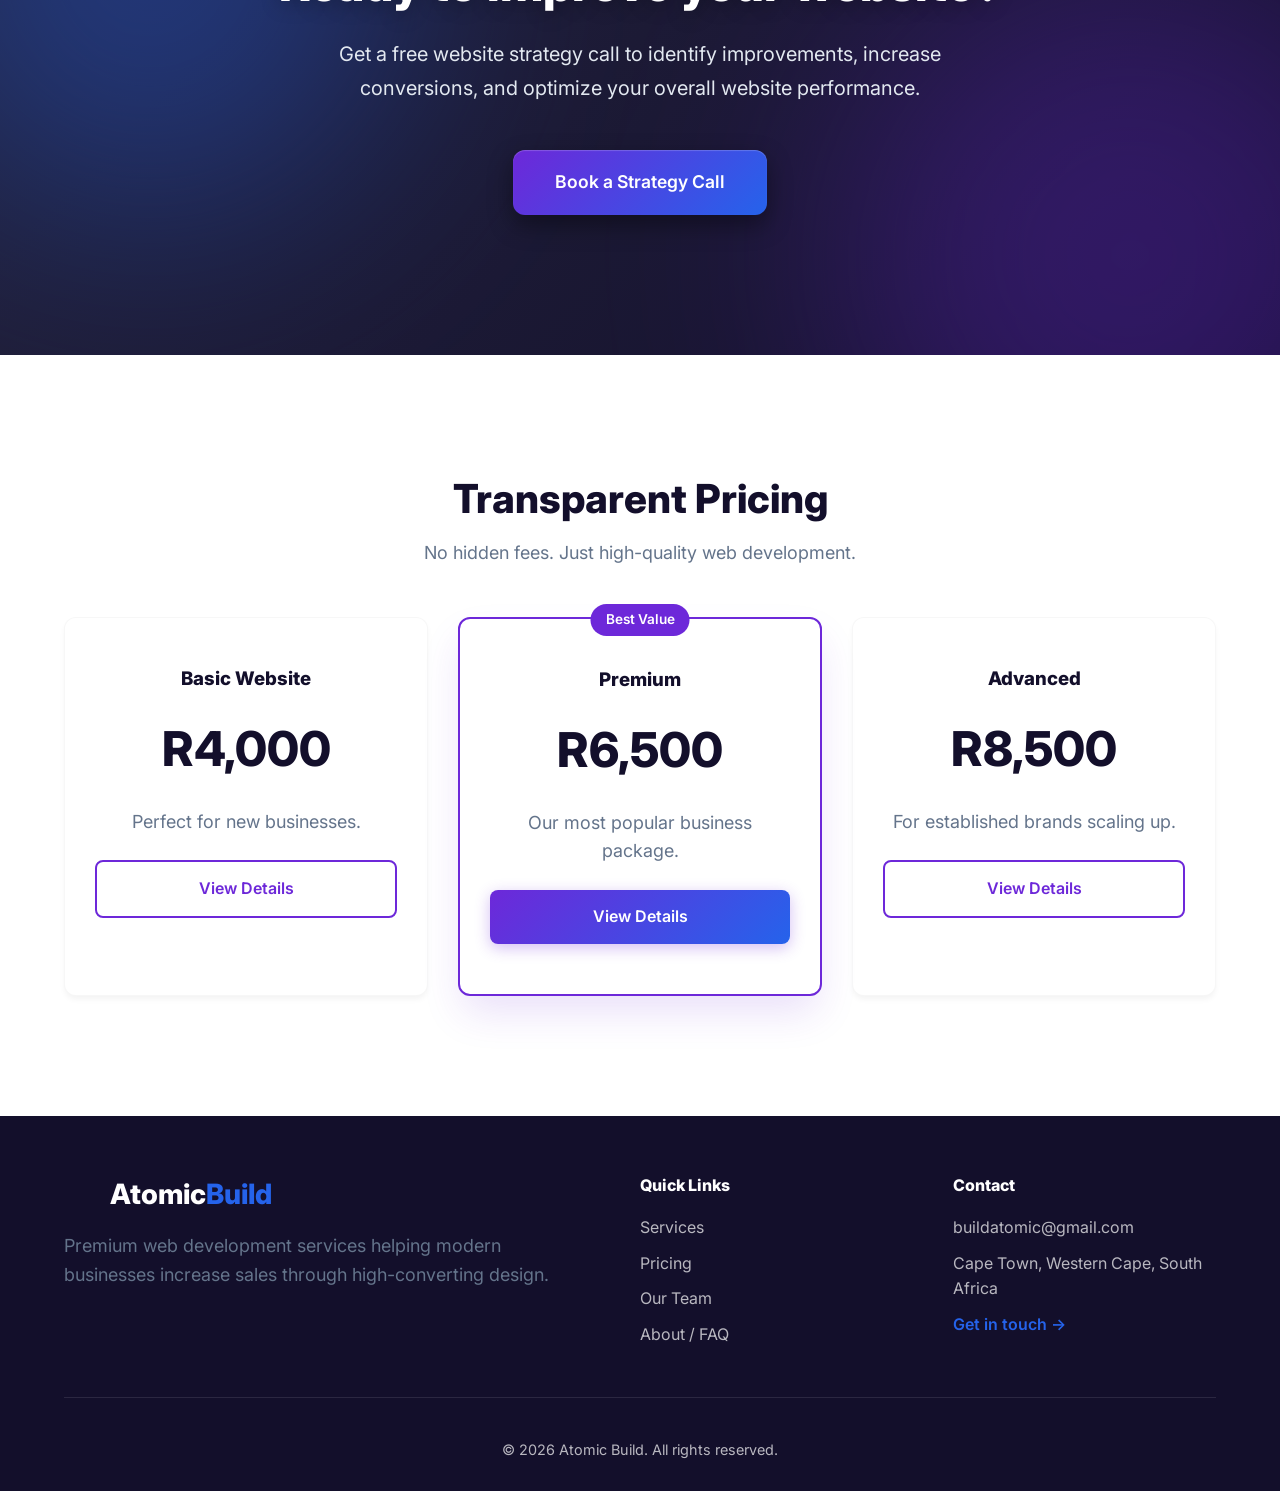
==== commit 73929cb2: "Update index.html" ====
--- a/index.html
+++ b/index.html
@@ -108,7 +108,7 @@
         
         <div class="container story-grid">
             <div class="story-image-container reveal">
-                <img src="images/digital-cover-strategy.jpg" alt="Website as a digital cover strategy" style="width: 100%; height: 100%; min-height: 400px; background: #cbd5e1; display: block; object-fit: cover;">
+                <img src="images/screencool.jpg" alt="Website as a digital cover strategy" style="width: 100%; height: 100%; min-height: 400px; background: #cbd5e1; display: block; object-fit: cover;">
             </div>
             <div class="story-text-card card reveal">
                 <h3 style="color: var(--primary); font-size: 1.8rem; margin-bottom: 20px;">Your Website is Your Digital Storefront</h3>
@@ -126,7 +126,7 @@
             <div class="trust-container reveal">
                 <div class="trust-card">
                     <div class="trust-card-header">
-                        <img src="images/profile-placeholder.png" alt="Client Avatar" class="trust-avatar">
+                        <img src="images/coolriderslogo.png" alt="Client Avatar" class="trust-avatar">
                         <div class="trust-meta">
                             <div class="trust-name">Coolriders Hermanus</div>
                             <div class="trust-role">Verified Client</div>
@@ -225,4 +225,4 @@
 
     <script src="script.js"></script>
 </body>
-</html>+</html>
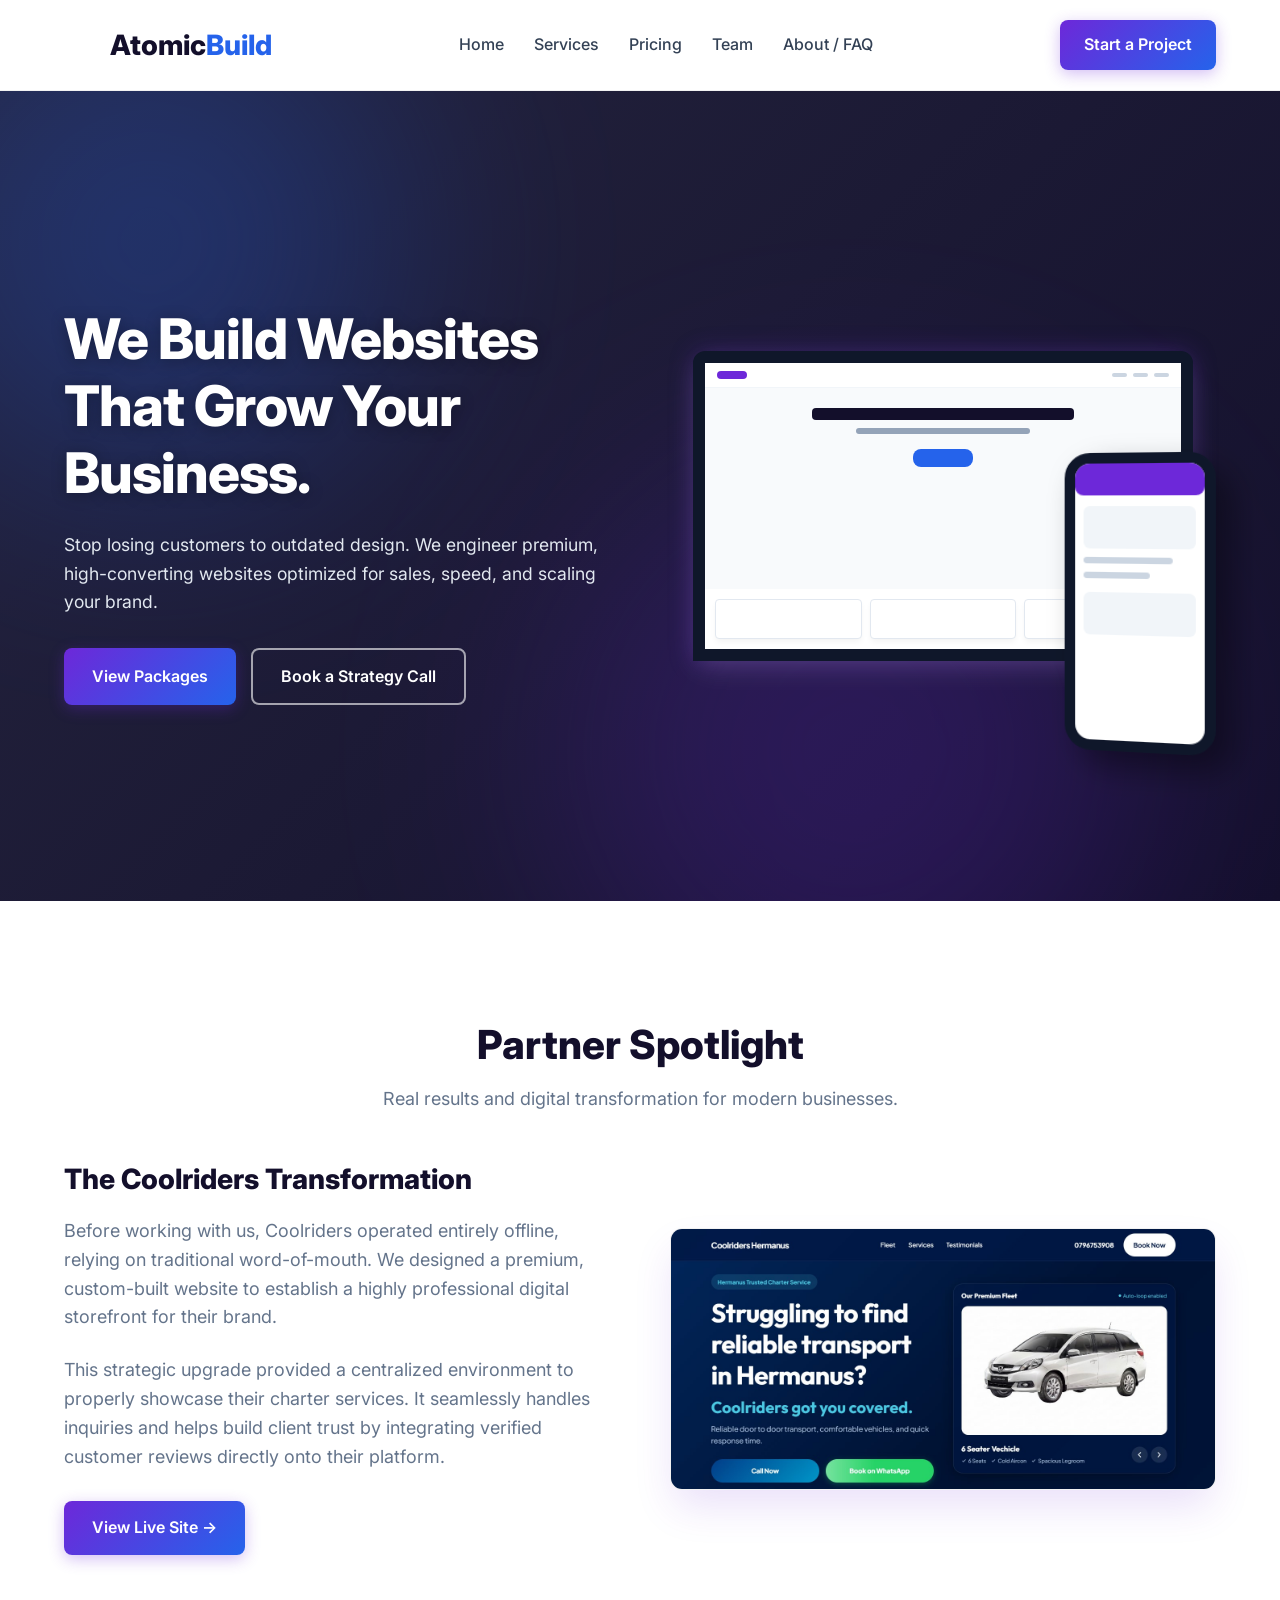
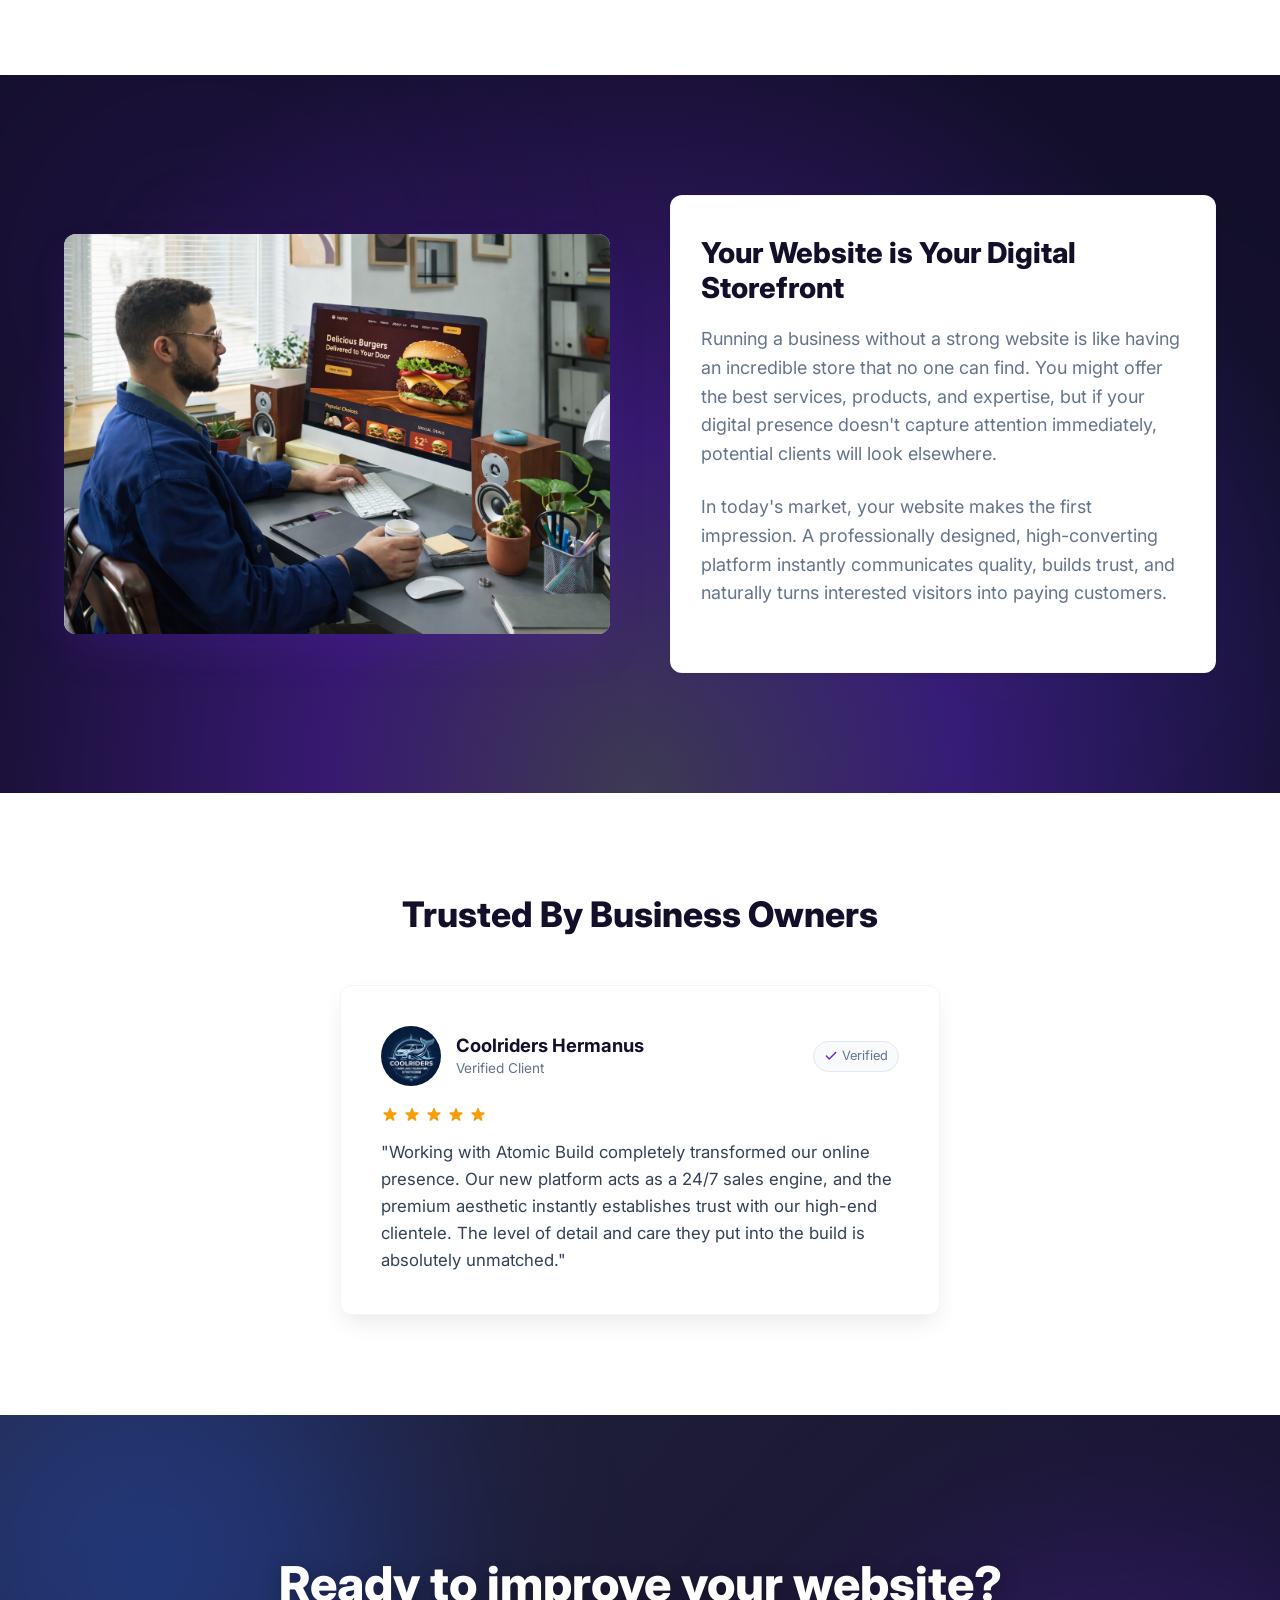
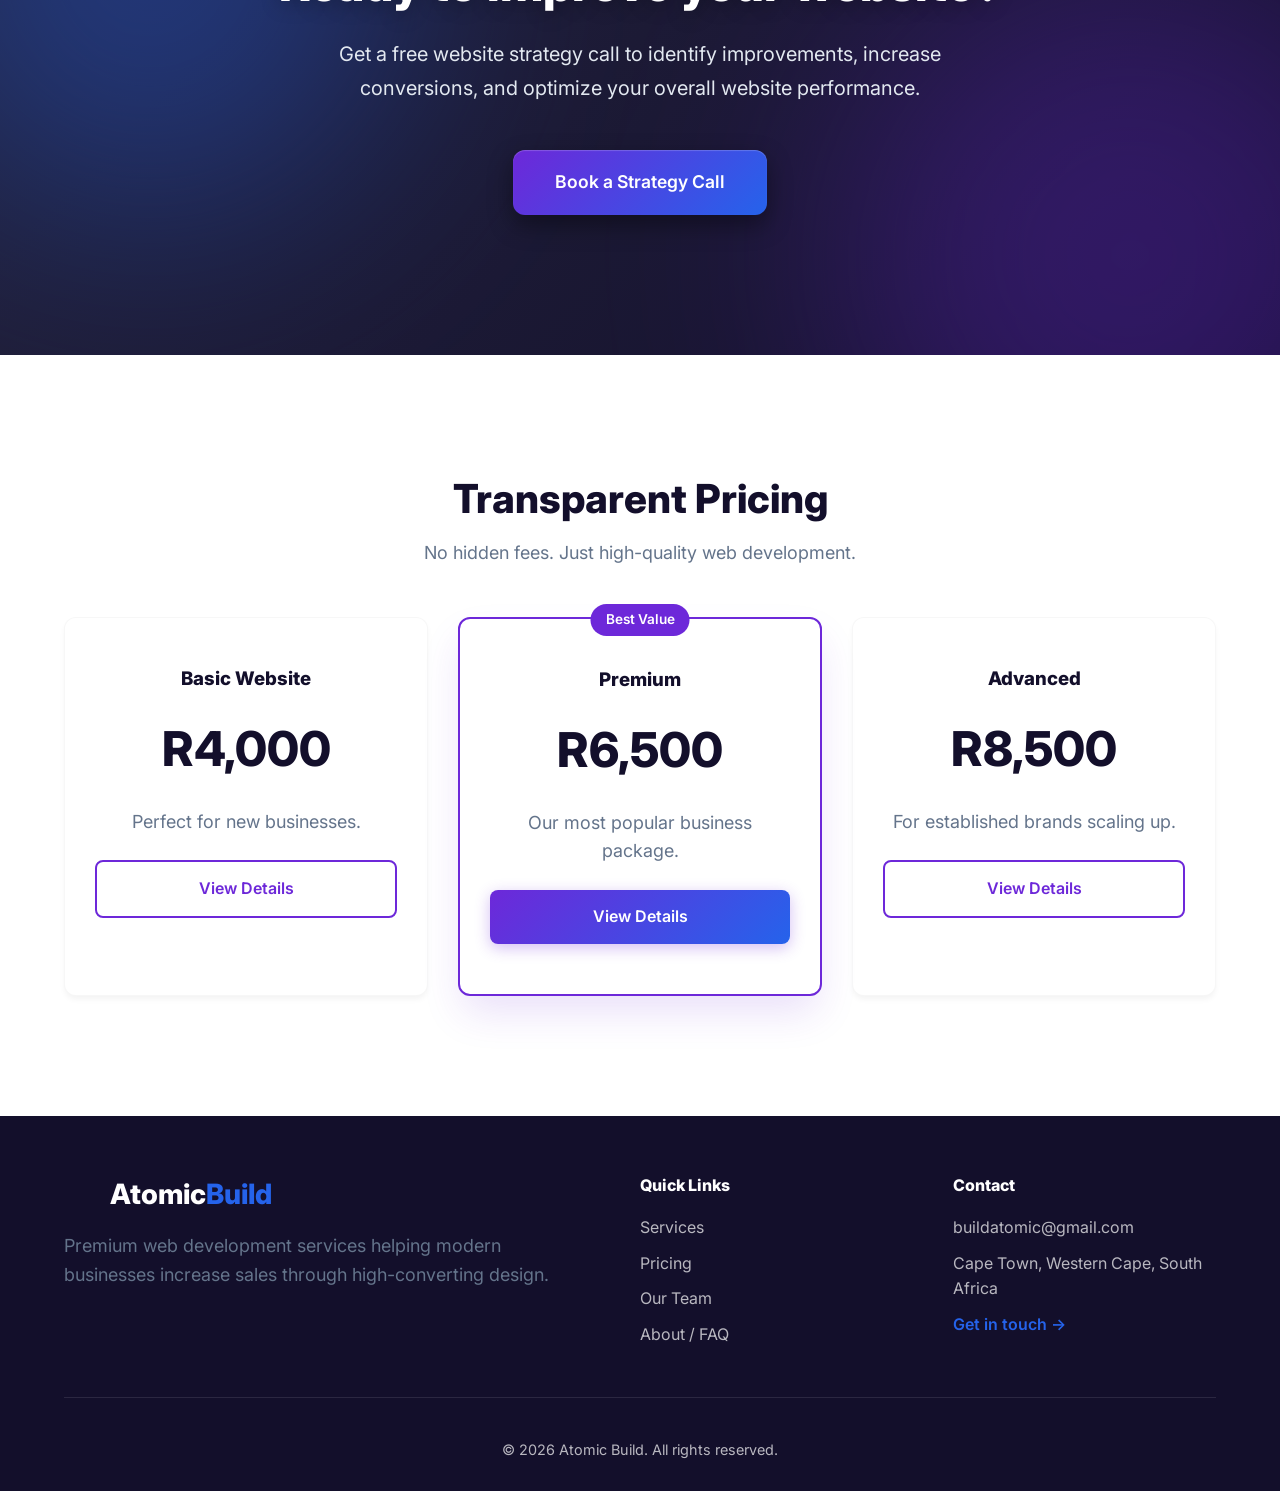
==== commit 30c76fd7: "Update index.html" ====
--- a/index.html
+++ b/index.html
@@ -96,7 +96,7 @@
                 
                 <div class="spotlight-visuals reveal">
                     <div class="spotlight-image-container">
-                        <img src="images/website-preview.jpg" alt="Live Website Preview">
+                        <img src="images/screencool.jpg" alt="Live Website Preview">
                     </div>
                 </div>
             </div>
@@ -108,7 +108,7 @@
         
         <div class="container story-grid">
             <div class="story-image-container reveal">
-                <img src="images/screencool.jpg" alt="Website as a digital cover strategy" style="width: 100%; height: 100%; min-height: 400px; background: #cbd5e1; display: block; object-fit: cover;">
+                <img src="images/burgersite.png" alt="Website as a digital cover strategy" style="width: 100%; height: 100%; min-height: 400px; background: #cbd5e1; display: block; object-fit: cover;">
             </div>
             <div class="story-text-card card reveal">
                 <h3 style="color: var(--primary); font-size: 1.8rem; margin-bottom: 20px;">Your Website is Your Digital Storefront</h3>
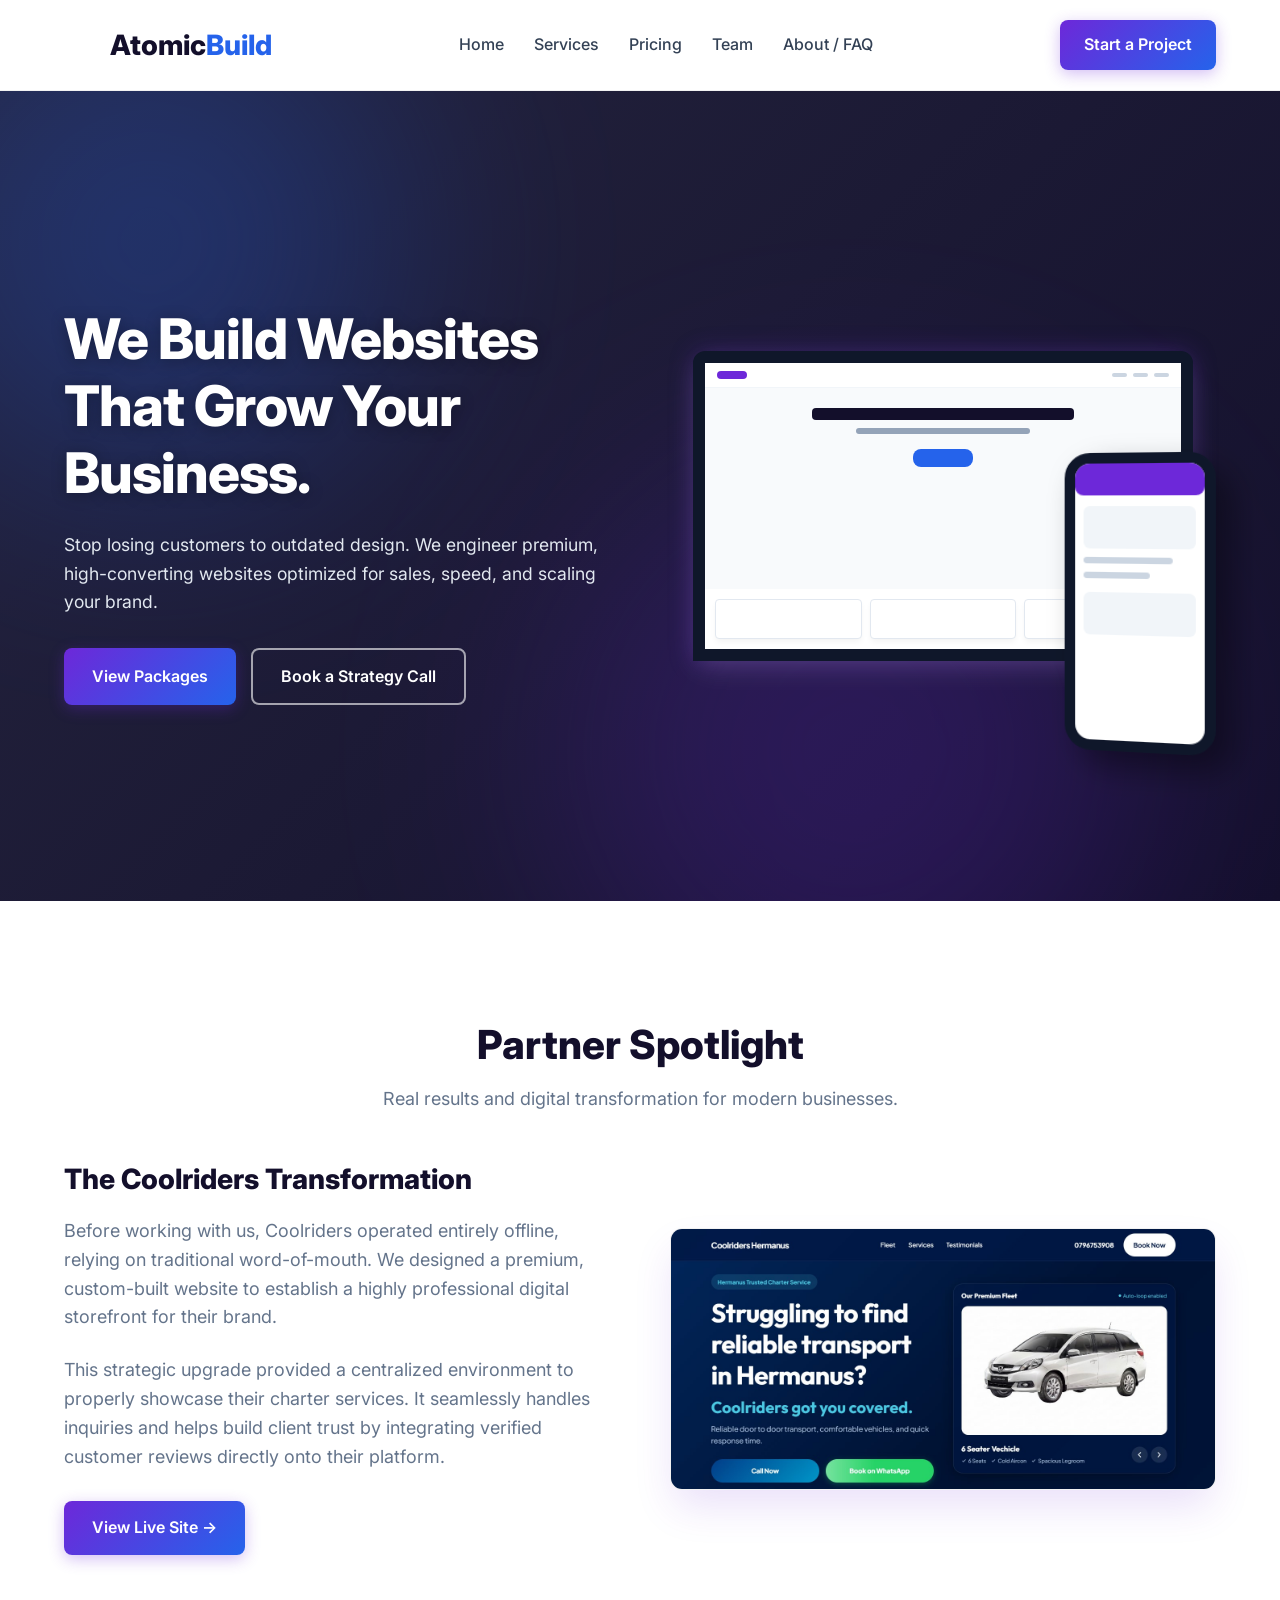
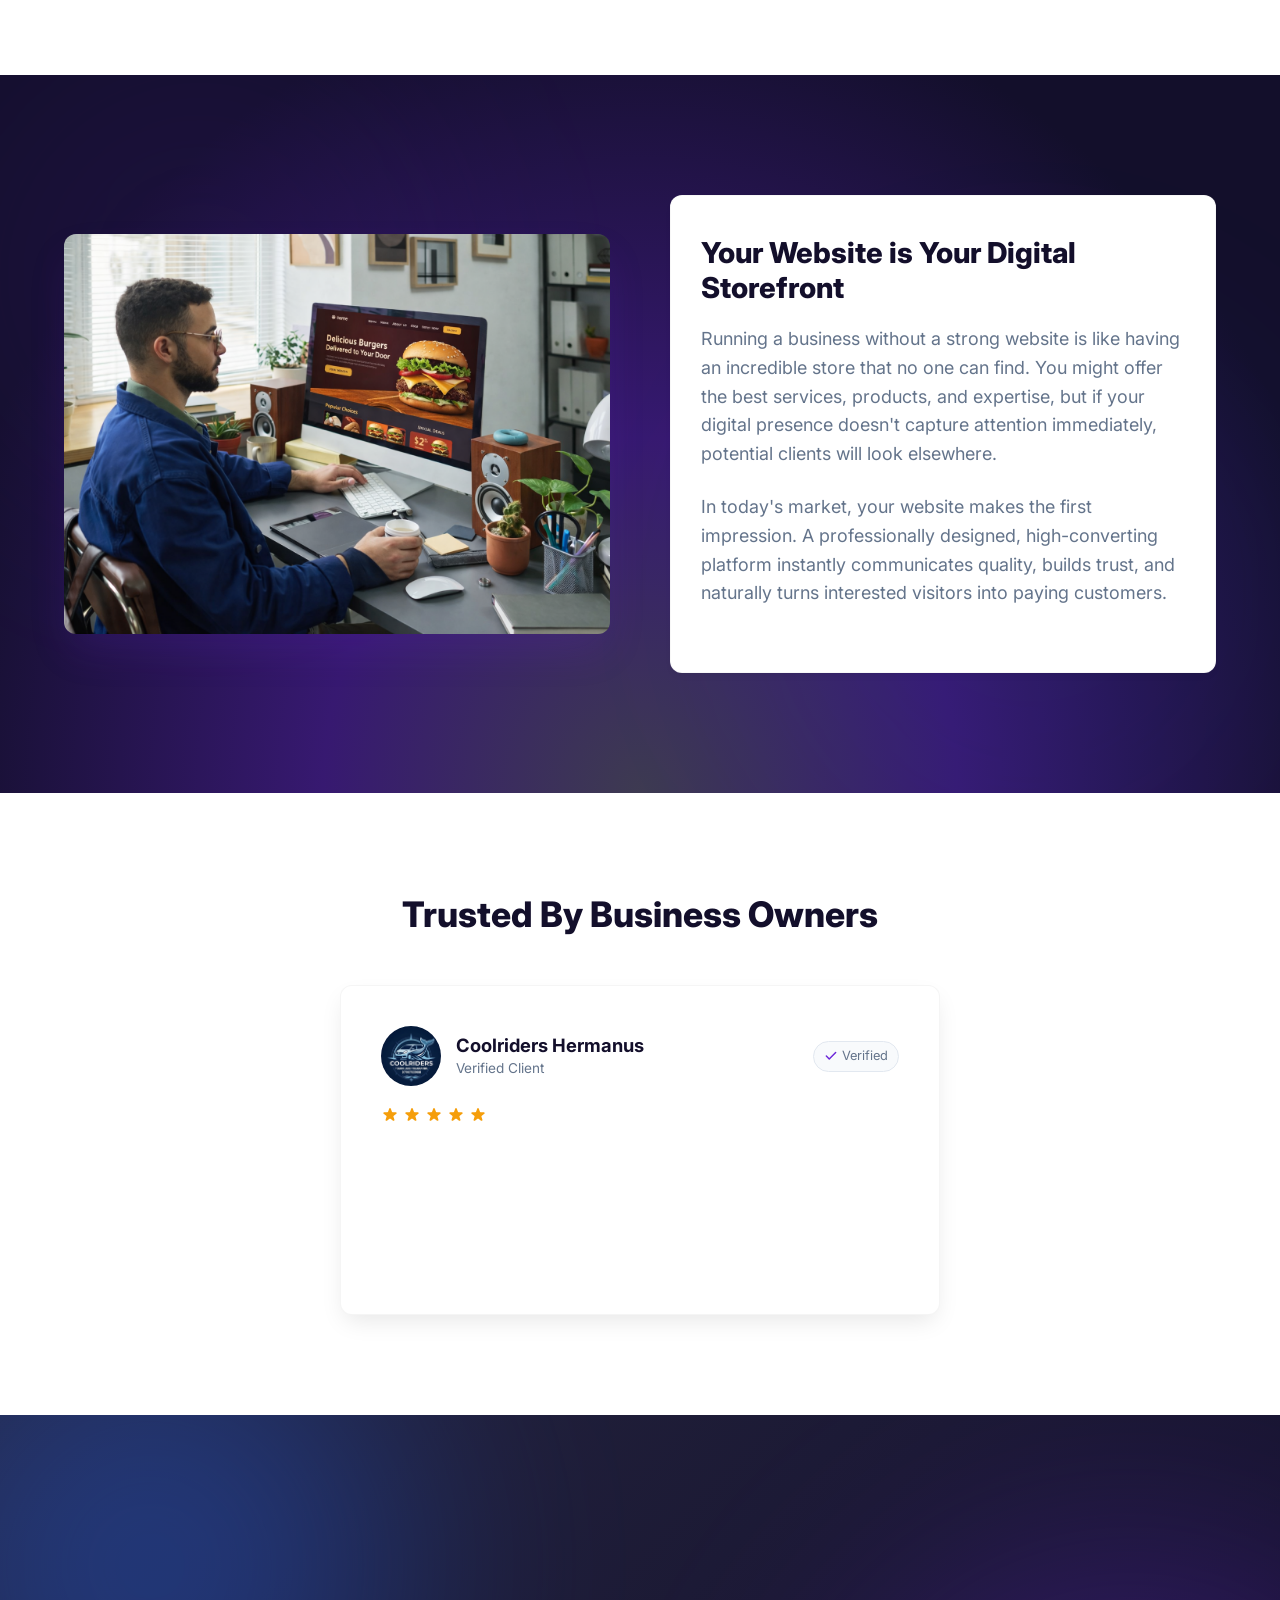
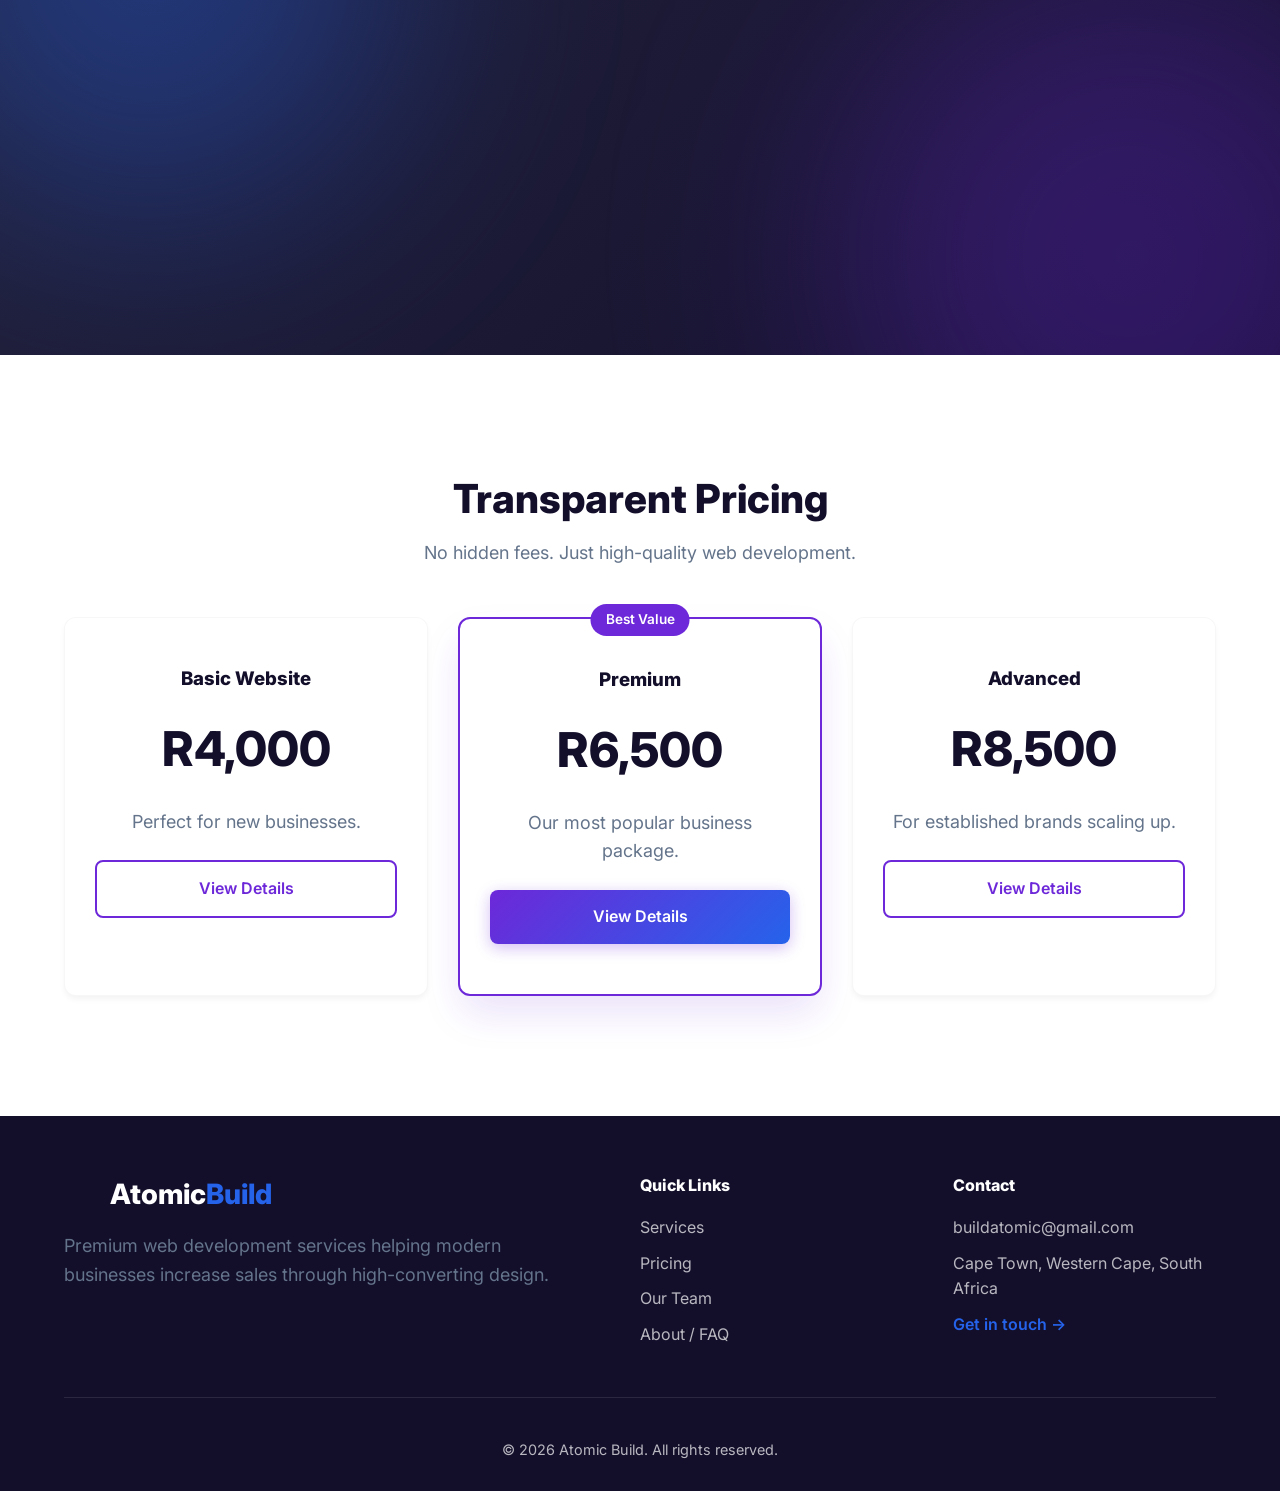
==== commit 8b02f99f: "Update index.html" ====
--- a/index.html
+++ b/index.html
@@ -90,7 +90,7 @@
                     <p>This strategic upgrade provided a centralized environment to properly showcase their charter services. It seamlessly handles inquiries and helps build client trust by integrating verified customer reviews directly onto their platform.</p>
                     
                     <div style="margin-top: 30px;">
-                        <a href="#" class="btn btn-primary">View Live Site &rarr;</a>
+                        <a href="https://coolriders.co.za/" class="btn btn-primary">View Live Site &rarr;</a>
                     </div>
                 </div>
                 
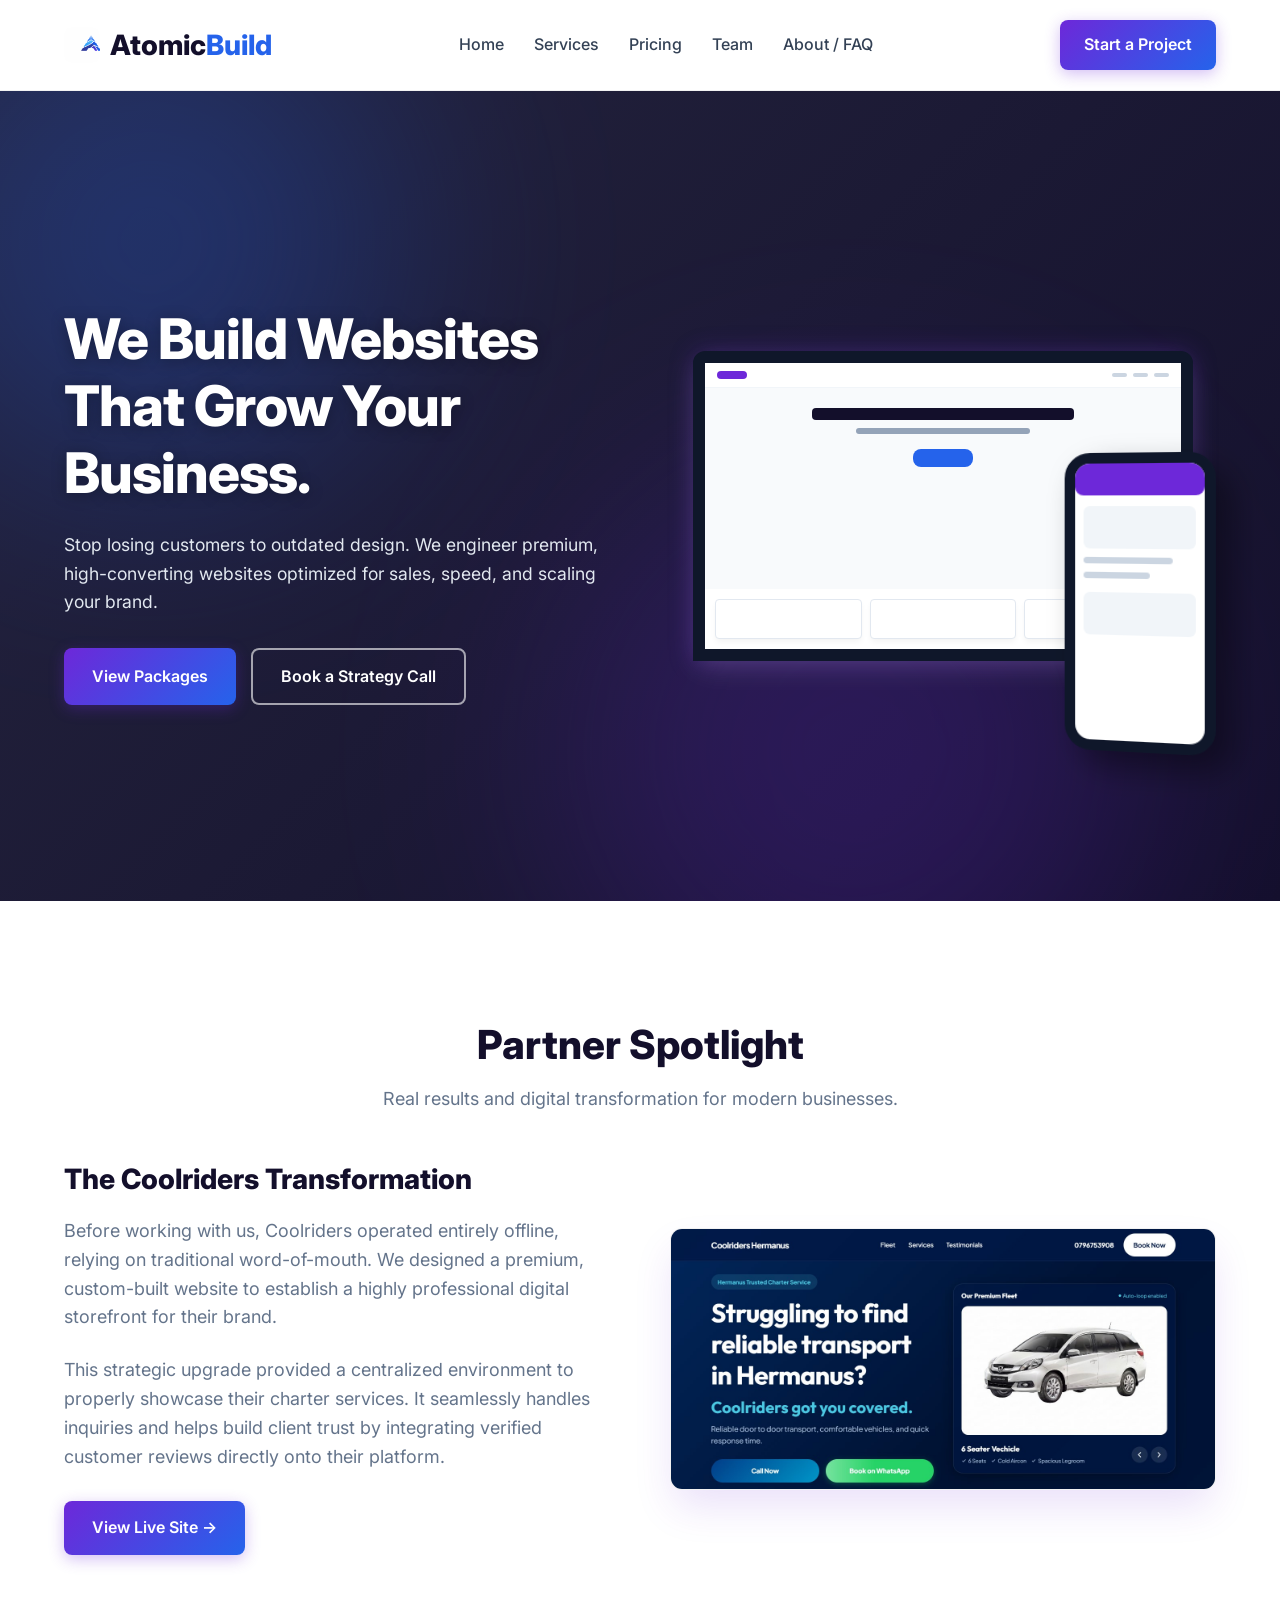
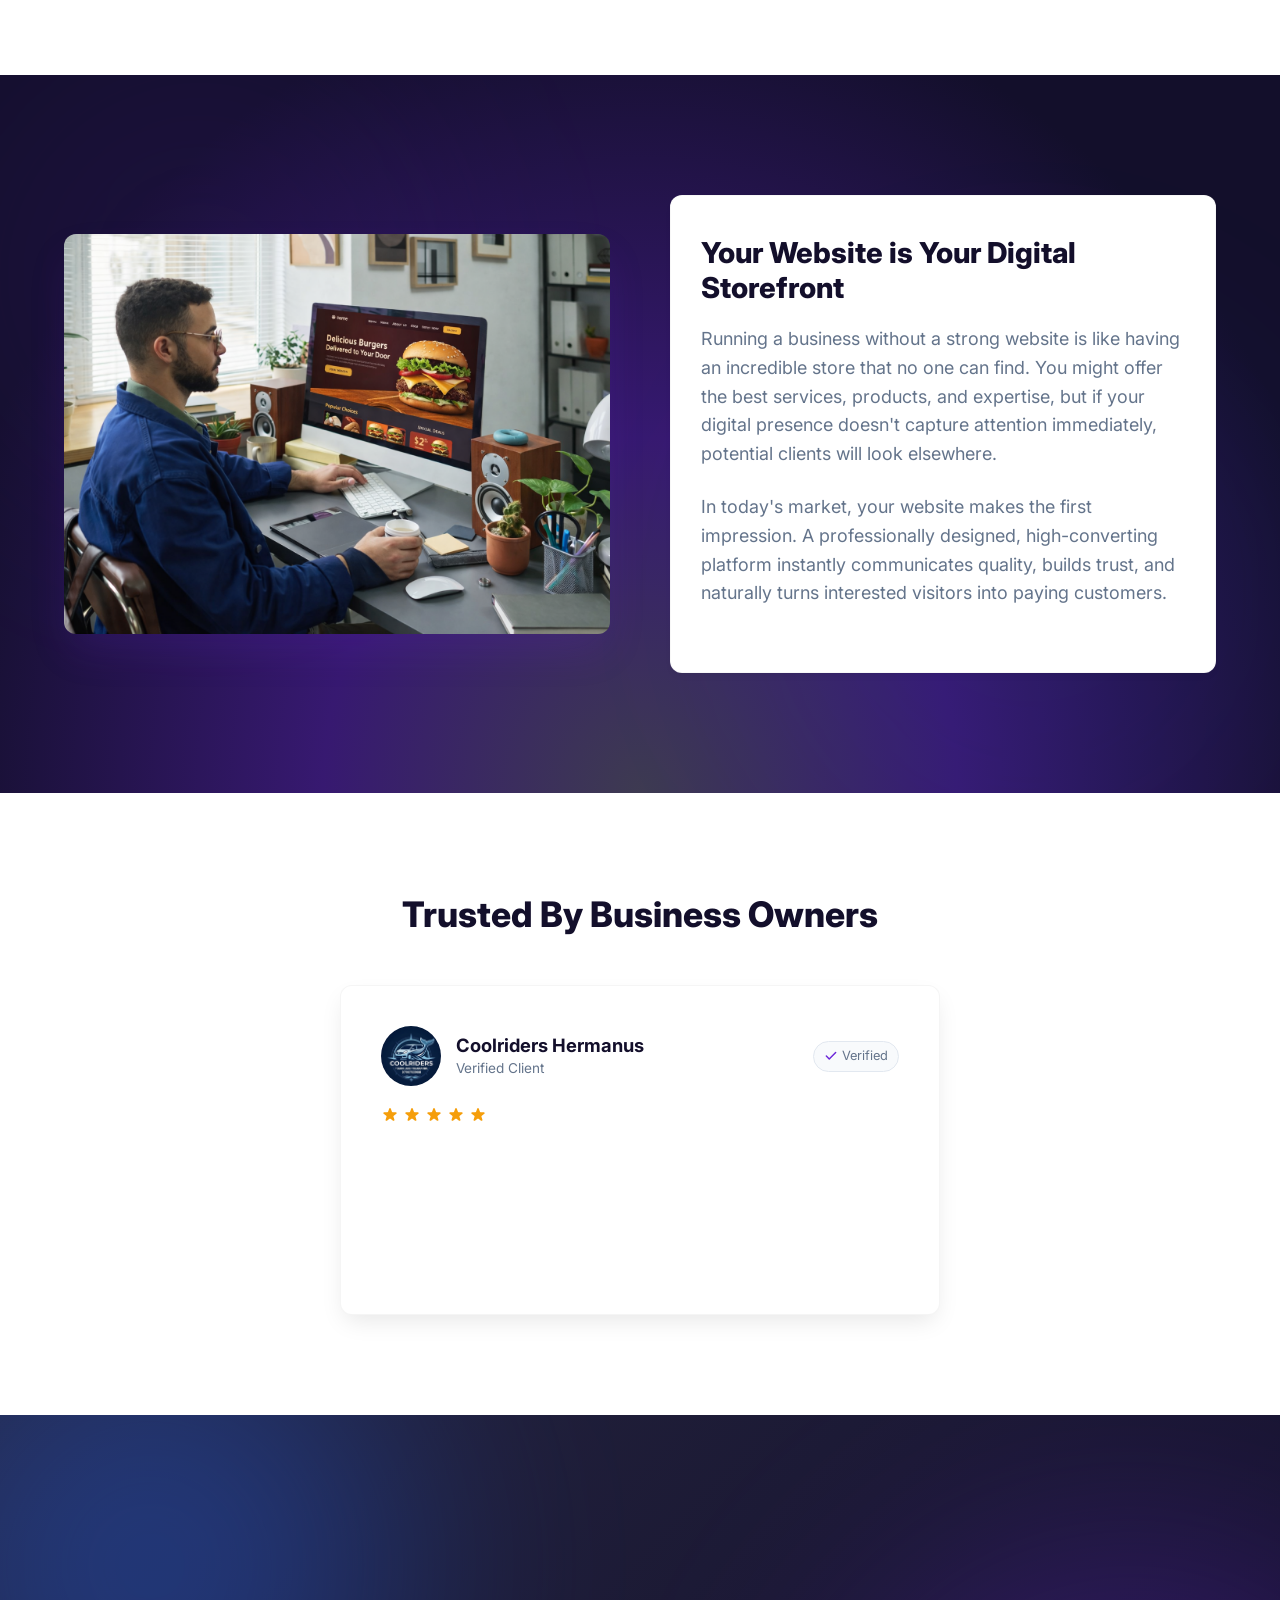
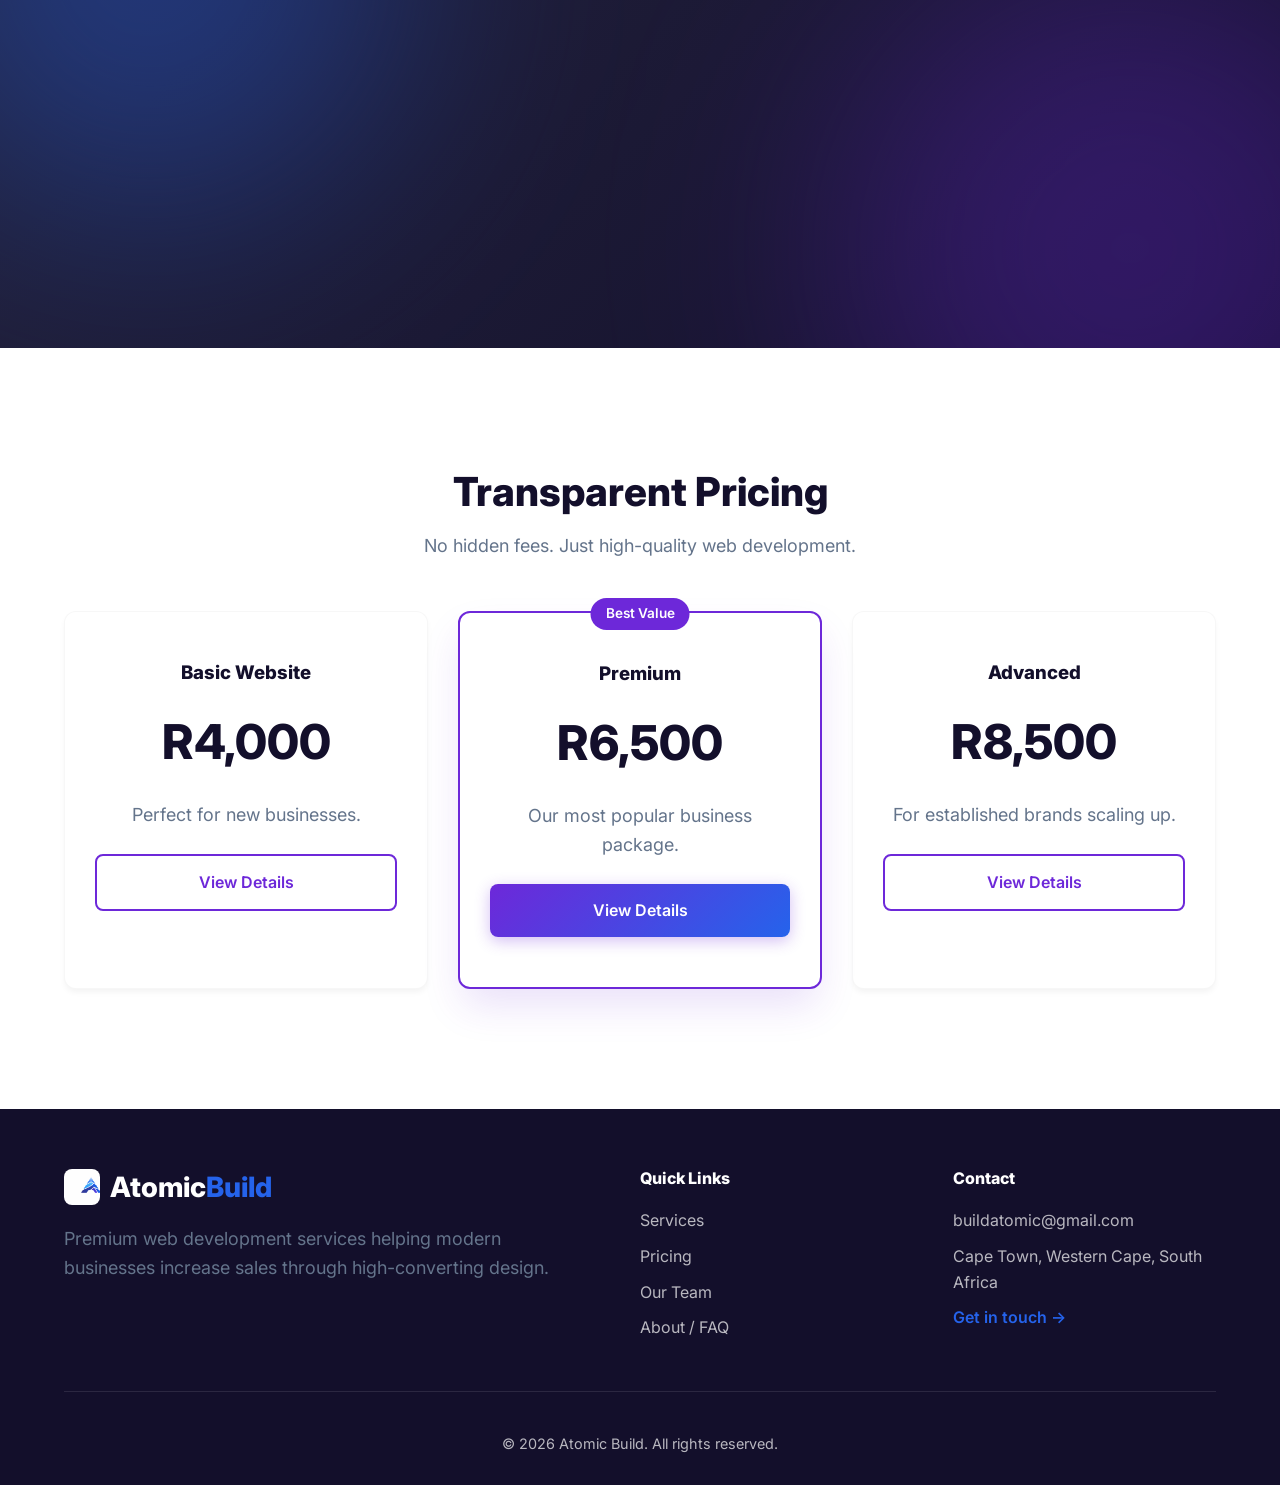
==== commit a61c28ed: "Update index.html" ====
--- a/index.html
+++ b/index.html
@@ -156,7 +156,7 @@
         <div class="container text-center reveal cta-content-wrapper">
             <h2 class="cta-headline">Ready to improve your website?</h2>
             <p class="cta-description">Get a free website strategy call to identify improvements, increase conversions, and optimize your overall website performance.</p>
-            <a href="contact.html" class="btn btn-primary btn-shine cta-btn">Book a Strategy Call</a>
+            <a href="https://calendly.com/buildatomic/30min" class="btn btn-outline" style="border-color: rgba(255,255,255,0.6); color: #fff;">Book a Strategy Call</a>
         </div>
     </section>
 
--- a/style.css
+++ b/style.css
@@ -189,7 +189,7 @@
     height: 28px;
     background: linear-gradient(135deg, var(--secondary), var(--accent));
     border-radius: 6px;
-    background-image: url('images/logo-icon.png');
+    background-image: url('images/atomiclogo.png');
     background-size: cover;
 }
 
@@ -1220,4 +1220,4 @@
 .reveal.active {
     opacity: 1;
     transform: translateY(0);
-}+}
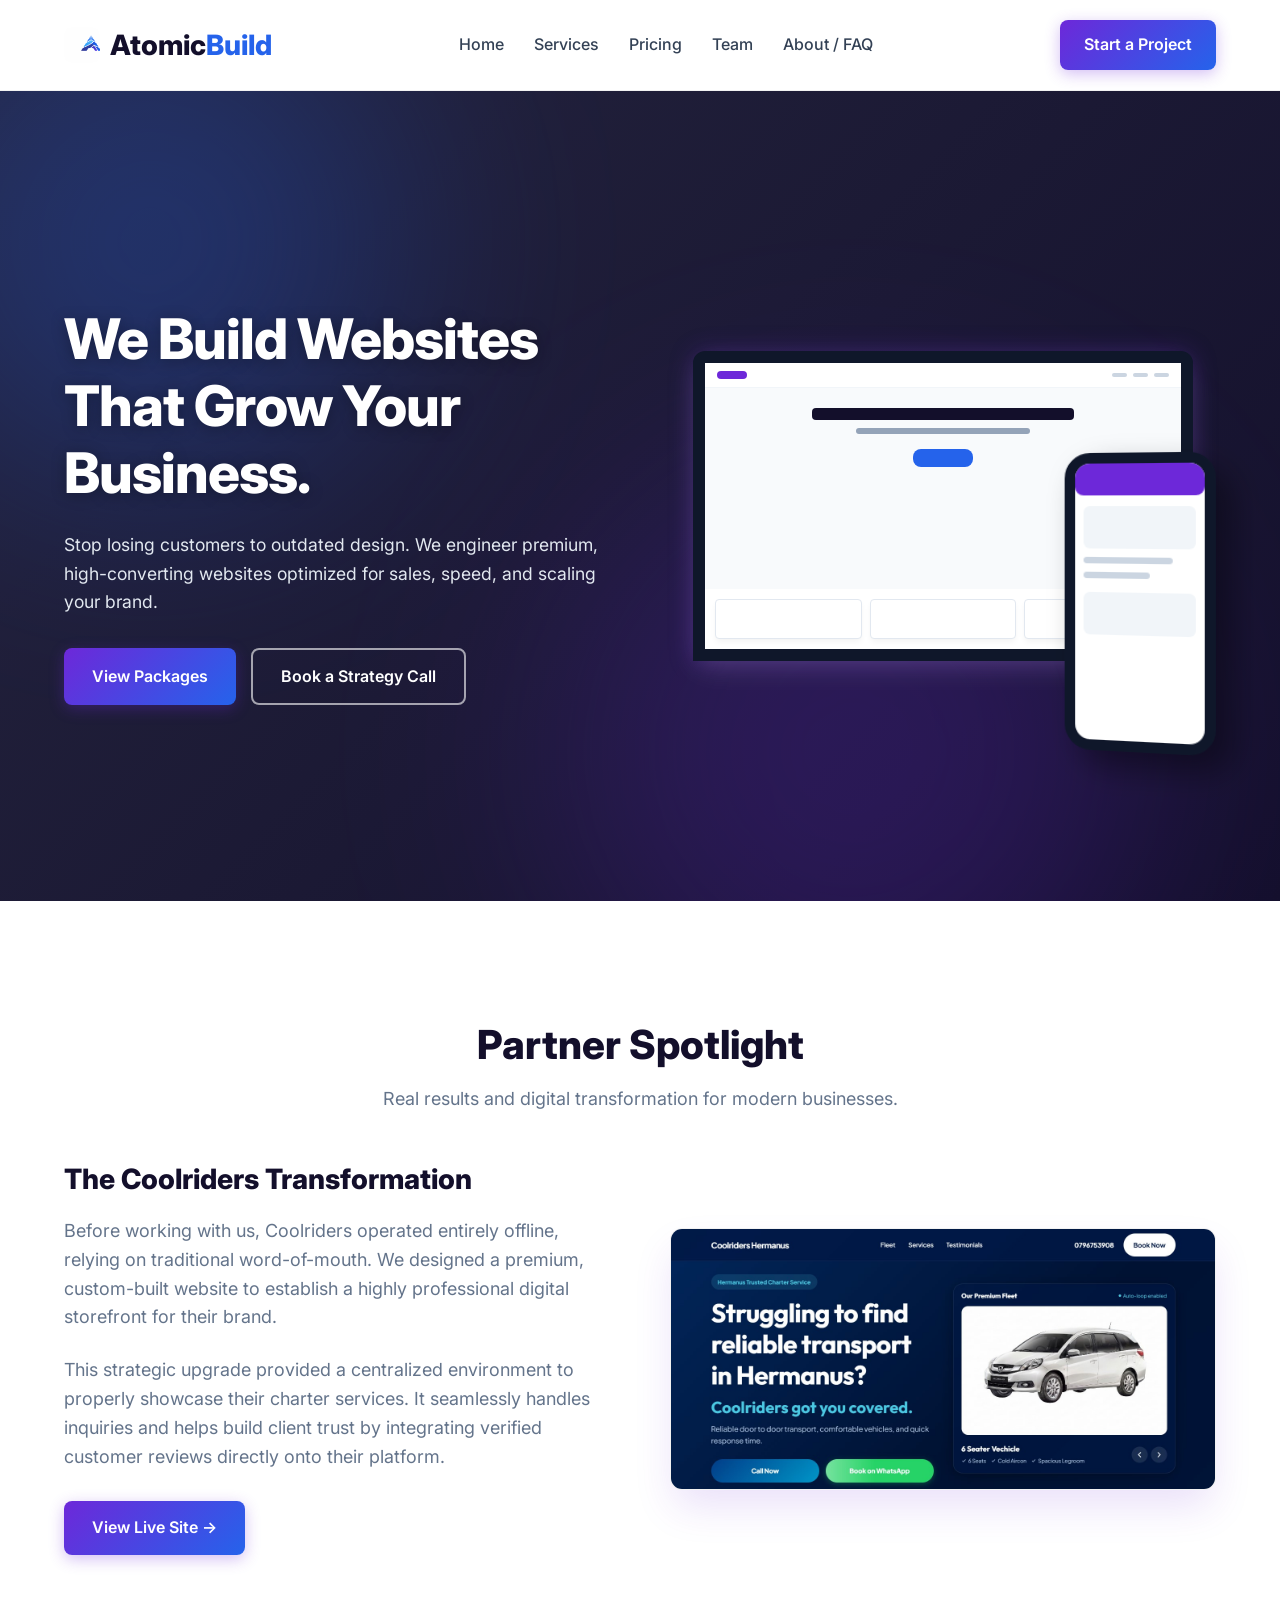
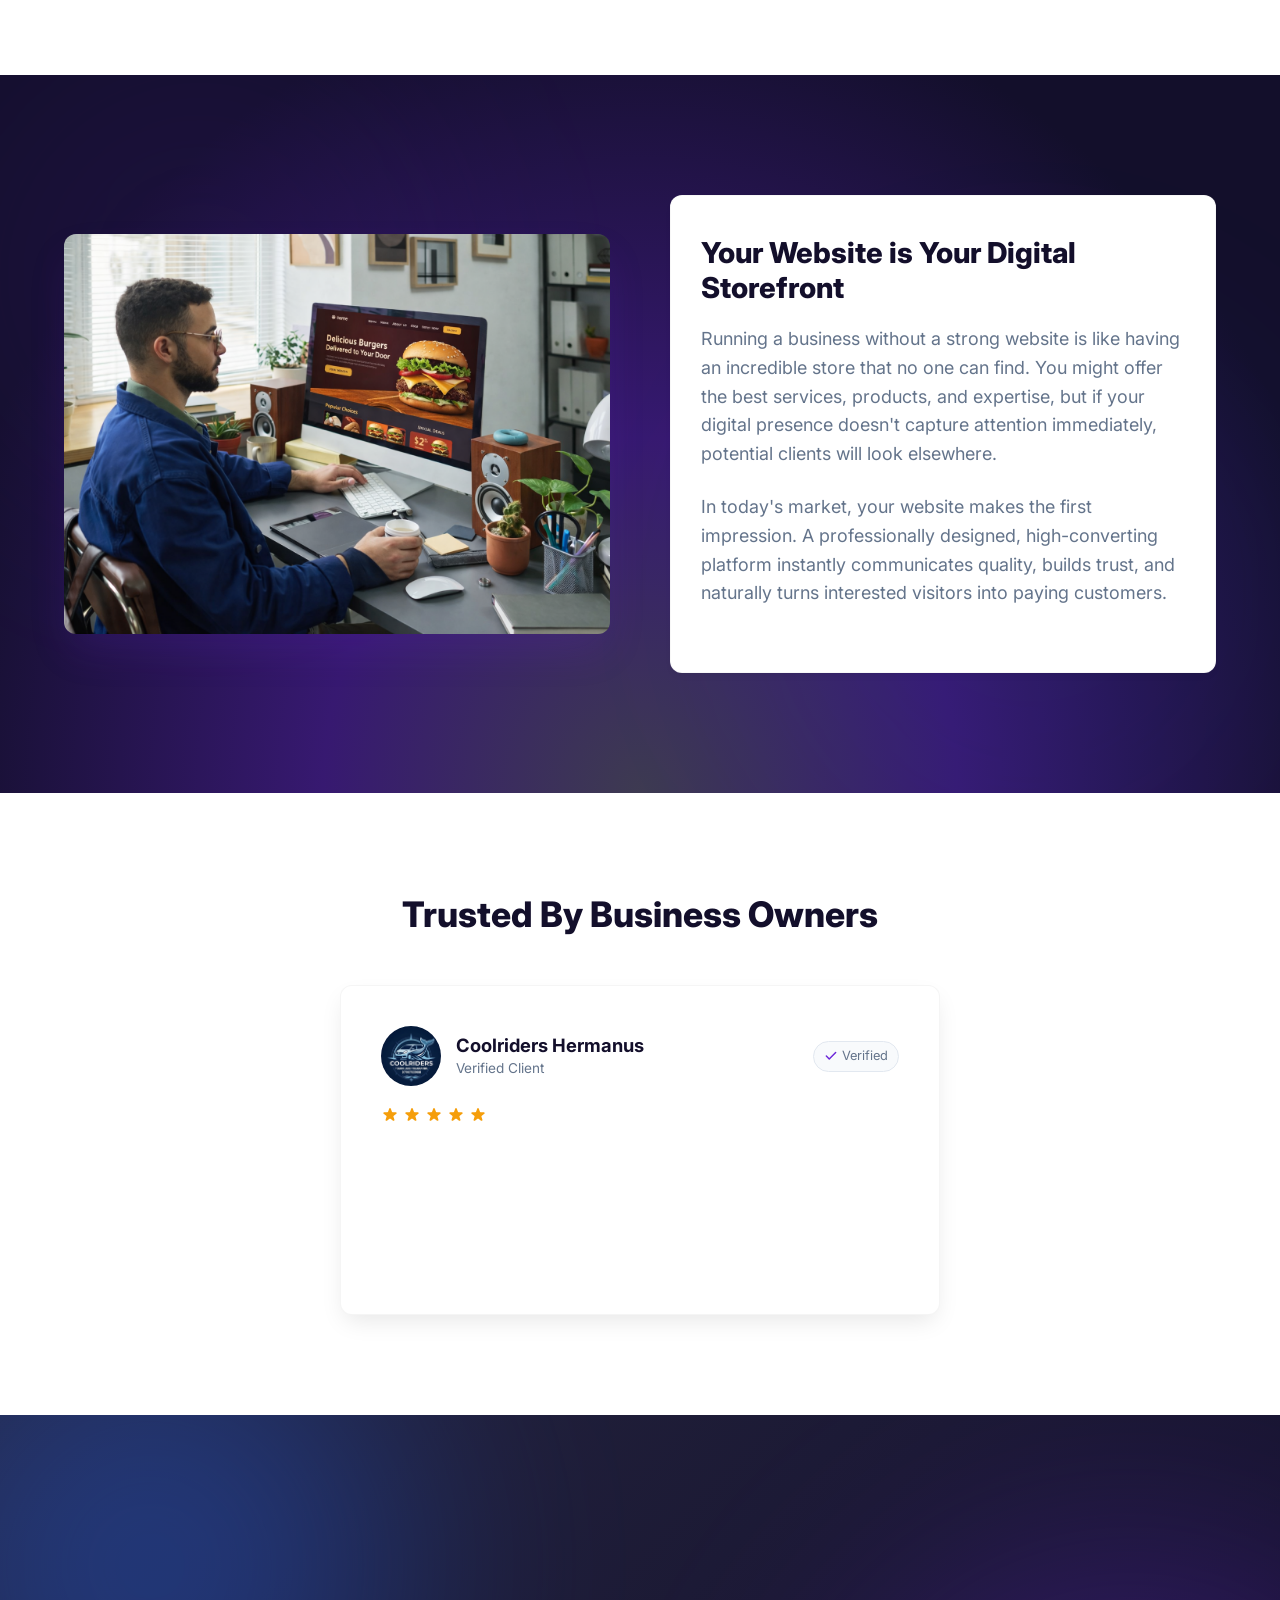
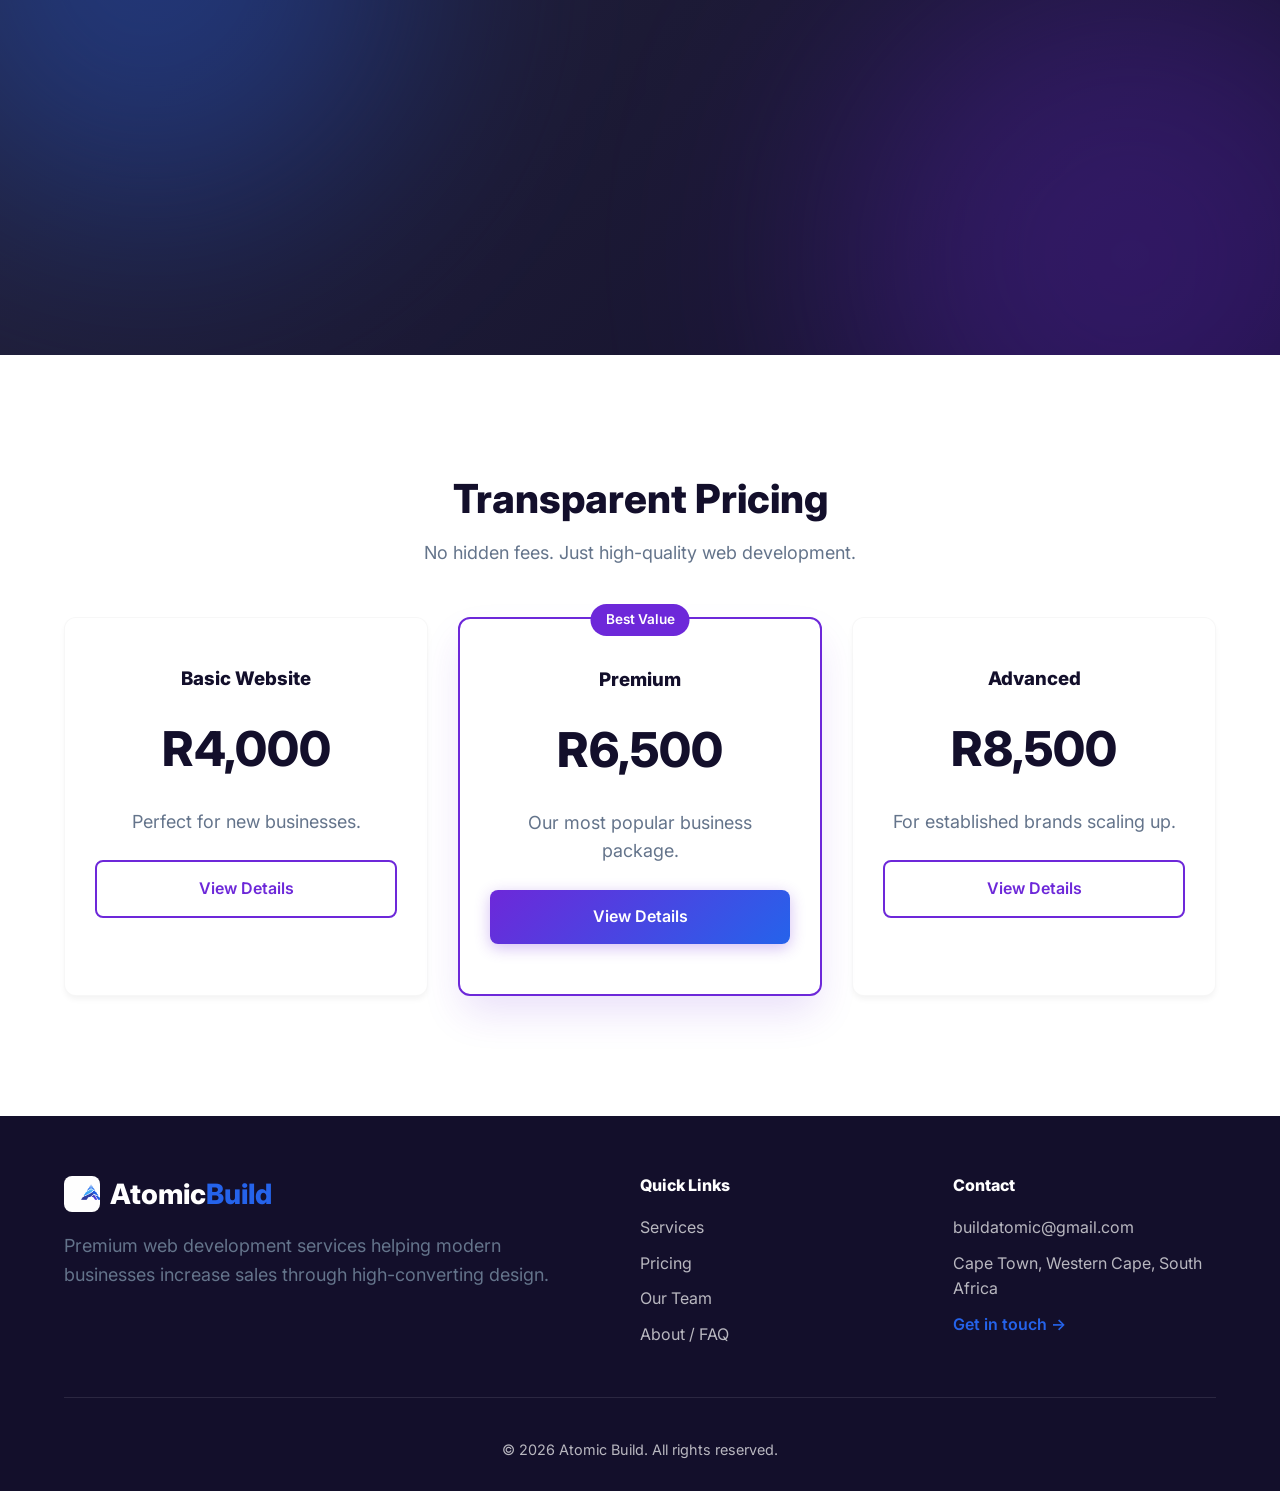
==== commit afbc742a: "Update index.html" ====
--- a/index.html
+++ b/index.html
@@ -156,7 +156,7 @@
         <div class="container text-center reveal cta-content-wrapper">
             <h2 class="cta-headline">Ready to improve your website?</h2>
             <p class="cta-description">Get a free website strategy call to identify improvements, increase conversions, and optimize your overall website performance.</p>
-            <a href="https://calendly.com/buildatomic/30min" class="btn btn-outline" style="border-color: rgba(255,255,255,0.6); color: #fff;">Book a Strategy Call</a>
+            <a href="https://calendly.com/buildatomic/30min" target="_blank" class="btn btn-primary btn-shine cta-btn">Book a Strategy Call</a>
         </div>
     </section>
 
